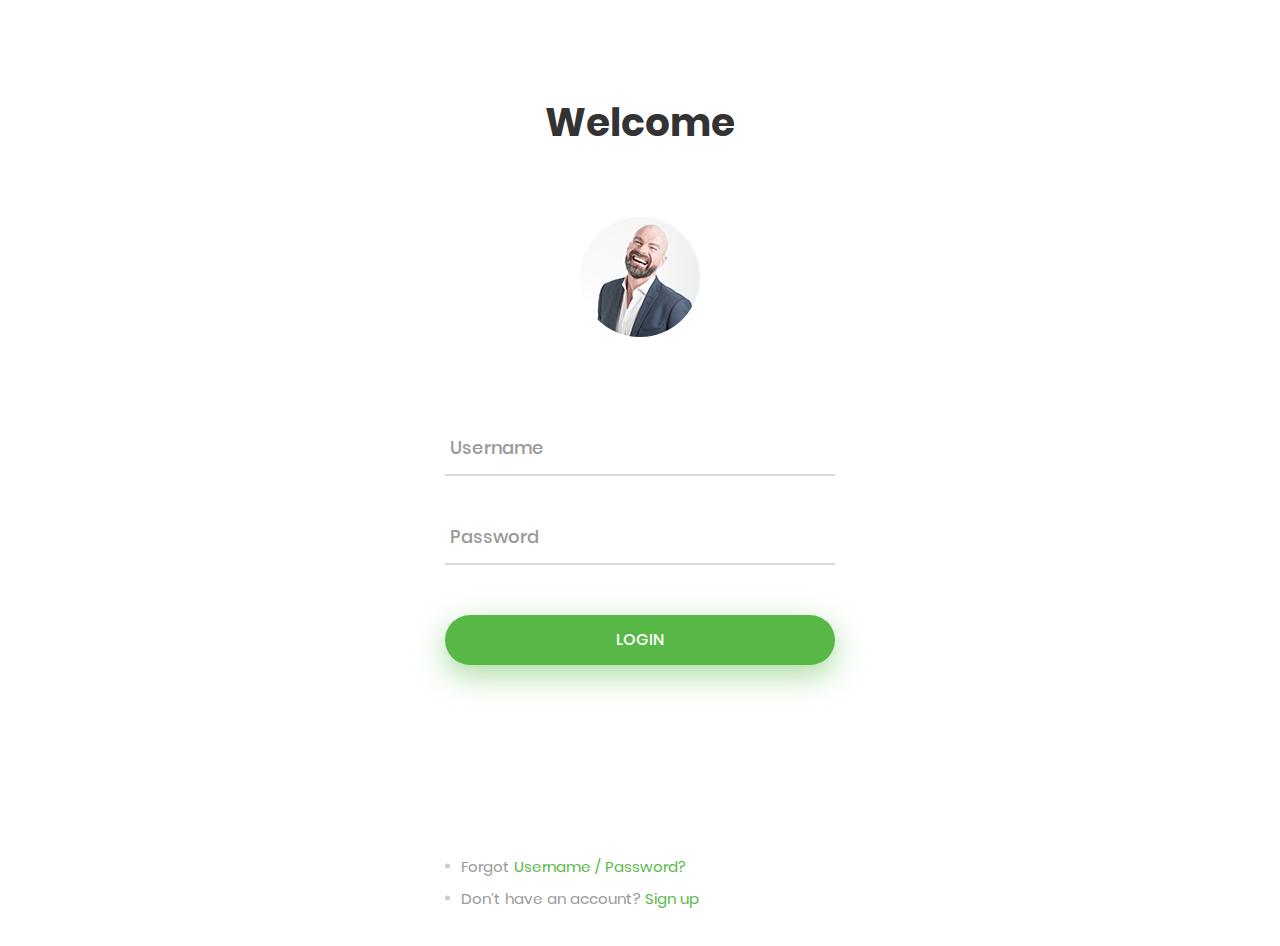
==== index.html @ 70c39110 "first commit" ====
<!DOCTYPE html>
<html lang="en">
<head>
	<title>Login V6</title>
	<meta charset="UTF-8">
	<meta name="viewport" content="width=device-width, initial-scale=1">
<!--===============================================================================================-->	
	<link rel="icon" type="image/png" href="images/icons/favicon.ico"/>
<!--===============================================================================================-->
	<link rel="stylesheet" type="text/css" href="vendor/bootstrap/css/bootstrap.min.css">
<!--===============================================================================================-->
	<link rel="stylesheet" type="text/css" href="fonts/font-awesome-4.7.0/css/font-awesome.min.css">
<!--===============================================================================================-->
	<link rel="stylesheet" type="text/css" href="fonts/iconic/css/material-design-iconic-font.min.css">
<!--===============================================================================================-->
	<link rel="stylesheet" type="text/css" href="vendor/animate/animate.css">
<!--===============================================================================================-->	
	<link rel="stylesheet" type="text/css" href="vendor/css-hamburgers/hamburgers.min.css">
<!--===============================================================================================-->
	<link rel="stylesheet" type="text/css" href="vendor/animsition/css/animsition.min.css">
<!--===============================================================================================-->
	<link rel="stylesheet" type="text/css" href="vendor/select2/select2.min.css">
<!--===============================================================================================-->	
	<link rel="stylesheet" type="text/css" href="vendor/daterangepicker/daterangepicker.css">
<!--===============================================================================================-->
	<link rel="stylesheet" type="text/css" href="css/util.css">
	<link rel="stylesheet" type="text/css" href="css/main.css">
<!--===============================================================================================-->
</head>
<body>
	
	<div class="limiter">
		<div class="container-login100">
			<div class="wrap-login100 p-t-85 p-b-20">
				<form class="login100-form validate-form">
					<span class="login100-form-title p-b-70">
						Welcome
					</span>
					<span class="login100-form-avatar">
						<img src="images/avatar-01.jpg" alt="AVATAR">
					</span>

					<div class="wrap-input100 validate-input m-t-85 m-b-35" data-validate = "Enter username">
						<input class="input100" type="text" name="username">
						<span class="focus-input100" data-placeholder="Username"></span>
					</div>

					<div class="wrap-input100 validate-input m-b-50" data-validate="Enter password">
						<input class="input100" type="password" name="pass">
						<span class="focus-input100" data-placeholder="Password"></span>
					</div>

					<div class="container-login100-form-btn">
						<button class="login100-form-btn">
							Login
						</button>
					</div>

					<ul class="login-more p-t-190">
						<li class="m-b-8">
							<span class="txt1">
								Forgot
							</span>

							<a href="#" class="txt2">
								Username / Password?
							</a>
						</li>

						<li>
							<span class="txt1">
								Don’t have an account?
							</span>

							<a href="#" class="txt2">
								Sign up
							</a>
						</li>
					</ul>
				</form>
			</div>
		</div>
	</div>
	

	<div id="dropDownSelect1"></div>
	
<!--===============================================================================================-->
	<script src="vendor/jquery/jquery-3.2.1.min.js"></script>
<!--===============================================================================================-->
	<script src="vendor/animsition/js/animsition.min.js"></script>
<!--===============================================================================================-->
	<script src="vendor/bootstrap/js/popper.js"></script>
	<script src="vendor/bootstrap/js/bootstrap.min.js"></script>
<!--===============================================================================================-->
	<script src="vendor/select2/select2.min.js"></script>
<!--===============================================================================================-->
	<script src="vendor/daterangepicker/moment.min.js"></script>
	<script src="vendor/daterangepicker/daterangepicker.js"></script>
<!--===============================================================================================-->
	<script src="vendor/countdowntime/countdowntime.js"></script>
<!--===============================================================================================-->
	<script src="js/main.js"></script>

</body>
</html>
---- fonts/iconic/css/material-design-iconic-font.min.css ----
@font-face{font-family:Material-Design-Iconic-Font;src:url(../fonts/Material-Design-Iconic-Font.woff2?v=2.2.0) format('woff2'),url(../fonts/Material-Design-Iconic-Font.woff?v=2.2.0) format('woff'),url(../fonts/Material-Design-Iconic-Font.ttf?v=2.2.0) format('truetype')}.zmdi{display:inline-block;font:normal normal normal 14px/1 'Material-Design-Iconic-Font';font-size:inherit;text-rendering:auto;-webkit-font-smoothing:antialiased;-moz-osx-font-smoothing:grayscale}.zmdi-hc-lg{font-size:1.33333333em;line-height:.75em;vertical-align:-15%}.zmdi-hc-2x{font-size:2em}.zmdi-hc-3x{font-size:3em}.zmdi-hc-4x{font-size:4em}.zmdi-hc-5x{font-size:5em}.zmdi-hc-fw{width:1.28571429em;text-align:center}.zmdi-hc-ul{padding-left:0;margin-left:2.14285714em;list-style-type:none}.zmdi-hc-ul>li{position:relative}.zmdi-hc-li{position:absolute;left:-2.14285714em;width:2.14285714em;top:.14285714em;text-align:center}.zmdi-hc-li.zmdi-hc-lg{left:-1.85714286em}.zmdi-hc-border{padding:.1em .25em;border:solid .1em #9e9e9e;border-radius:2px}.zmdi-hc-border-circle{padding:.1em .25em;border:solid .1em #9e9e9e;border-radius:50%}.zmdi.pull-left{float:left;margin-right:.15em}.zmdi.pull-right{float:right;margin-left:.15em}.zmdi-hc-spin{-webkit-animation:zmdi-spin 1.5s infinite linear;animation:zmdi-spin 1.5s infinite linear}.zmdi-hc-spin-reverse{-webkit-animation:zmdi-spin-reverse 1.5s infinite linear;animation:zmdi-spin-reverse 1.5s infinite linear}@-webkit-keyframes zmdi-spin{0%{-webkit-transform:rotate(0deg);transform:rotate(0deg)}100%{-webkit-transform:rotate(359deg);transform:rotate(359deg)}}@keyframes zmdi-spin{0%{-webkit-transform:rotate(0deg);transform:rotate(0deg)}100%{-webkit-transform:rotate(359deg);transform:rotate(359deg)}}@-webkit-keyframes zmdi-spin-reverse{0%{-webkit-transform:rotate(0deg);transform:rotate(0deg)}100%{-webkit-transform:rotate(-359deg);transform:rotate(-359deg)}}@keyframes zmdi-spin-reverse{0%{-webkit-transform:rotate(0deg);transform:rotate(0deg)}100%{-webkit-transform:rotate(-359deg);transform:rotate(-359deg)}}.zmdi-hc-rotate-90{-webkit-transform:rotate(90deg);-ms-transform:rotate(90deg);transform:rotate(90deg)}.zmdi-hc-rotate-180{-webkit-transform:rotate(180deg);-ms-transform:rotate(180deg);transform:rotate(180deg)}.zmdi-hc-rotate-270{-webkit-transform:rotate(270deg);-ms-transform:rotate(270deg);transform:rotate(270deg)}.zmdi-hc-flip-horizontal{-webkit-transform:scale(-1,1);-ms-transform:scale(-1,1);transform:scale(-1,1)}.zmdi-hc-flip-vertical{-webkit-transform:scale(1,-1);-ms-transform:scale(1,-1);transform:scale(1,-1)}.zmdi-hc-stack{position:relative;display:inline-block;width:2em;height:2em;line-height:2em;vertical-align:middle}.zmdi-hc-stack-1x,.zmdi-hc-stack-2x{position:absolute;left:0;width:100%;text-align:center}.zmdi-hc-stack-1x{line-height:inherit}.zmdi-hc-stack-2x{font-size:2em}.zmdi-hc-inverse{color:#fff}.zmdi-3d-rotation:before{content:'\f101'}.zmdi-airplane-off:before{content:'\f102'}.zmdi-airplane:before{content:'\f103'}.zmdi-album:before{content:'\f104'}.zmdi-archive:before{content:'\f105'}.zmdi-assignment-account:before{content:'\f106'}.zmdi-assignment-alert:before{content:'\f107'}.zmdi-assignment-check:before{content:'\f108'}.zmdi-assignment-o:before{content:'\f109'}.zmdi-assignment-return:before{content:'\f10a'}.zmdi-assignment-returned:before{content:'\f10b'}.zmdi-assignment:before{content:'\f10c'}.zmdi-attachment-alt:before{content:'\f10d'}.zmdi-attachment:before{content:'\f10e'}.zmdi-audio:before{content:'\f10f'}.zmdi-badge-check:before{content:'\f110'}.zmdi-balance-wallet:before{content:'\f111'}.zmdi-balance:before{content:'\f112'}.zmdi-battery-alert:before{content:'\f113'}.zmdi-battery-flash:before{content:'\f114'}.zmdi-battery-unknown:before{content:'\f115'}.zmdi-battery:before{content:'\f116'}.zmdi-bike:before{content:'\f117'}.zmdi-block-alt:before{content:'\f118'}.zmdi-block:before{content:'\f119'}.zmdi-boat:before{content:'\f11a'}.zmdi-book-image:before{content:'\f11b'}.zmdi-book:before{content:'\f11c'}.zmdi-bookmark-outline:before{content:'\f11d'}.zmdi-bookmark:before{content:'\f11e'}.zmdi-brush:before{content:'\f11f'}.zmdi-bug:before{content:'\f120'}.zmdi-bus:before{content:'\f121'}.zmdi-cake:before{content:'\f122'}.zmdi-car-taxi:before{content:'\f123'}.zmdi-car-wash:before{content:'\f124'}.zmdi-car:before{content:'\f125'}.zmdi-card-giftcard:before{content:'\f126'}.zmdi-card-membership:before{content:'\f127'}.zmdi-card-travel:before{content:'\f128'}.zmdi-card:before{content:'\f129'}.zmdi-case-check:before{content:'\f12a'}.zmdi-case-download:before{content:'\f12b'}.zmdi-case-play:before{content:'\f12c'}.zmdi-case:before{content:'\f12d'}.zmdi-cast-connected:before{content:'\f12e'}.zmdi-cast:before{content:'\f12f'}.zmdi-chart-donut:before{content:'\f130'}.zmdi-chart:before{content:'\f131'}.zmdi-city-alt:before{content:'\f132'}.zmdi-city:before{content:'\f133'}.zmdi-close-circle-o:before{content:'\f134'}.zmdi-close-circle:before{content:'\f135'}.zmdi-close:before{content:'\f136'}.zmdi-cocktail:before{content:'\f137'}.zmdi-code-setting:before{content:'\f138'}.zmdi-code-smartphone:before{content:'\f139'}.zmdi-code:before{content:'\f13a'}.zmdi-coffee:before{content:'\f13b'}.zmdi-collection-bookmark:before{content:'\f13c'}.zmdi-collection-case-play:before{content:'\f13d'}.zmdi-collection-folder-image:before{content:'\f13e'}.zmdi-collection-image-o:before{content:'\f13f'}.zmdi-collection-image:before{content:'\f140'}.zmdi-collection-item-1:before{content:'\f141'}.zmdi-collection-item-2:before{content:'\f142'}.zmdi-collection-item-3:before{content:'\f143'}.zmdi-collection-item-4:before{content:'\f144'}.zmdi-collection-item-5:before{content:'\f145'}.zmdi-collection-item-6:before{content:'\f146'}.zmdi-collection-item-7:before{content:'\f147'}.zmdi-collection-item-8:before{content:'\f148'}.zmdi-collection-item-9-plus:before{content:'\f149'}.zmdi-collection-item-9:before{content:'\f14a'}.zmdi-collection-item:before{content:'\f14b'}.zmdi-collection-music:before{content:'\f14c'}.zmdi-collection-pdf:before{content:'\f14d'}.zmdi-collection-plus:before{content:'\f14e'}.zmdi-collection-speaker:before{content:'\f14f'}.zmdi-collection-text:before{content:'\f150'}.zmdi-collection-video:before{content:'\f151'}.zmdi-compass:before{content:'\f152'}.zmdi-cutlery:before{content:'\f153'}.zmdi-delete:before{content:'\f154'}.zmdi-dialpad:before{content:'\f155'}.zmdi-dns:before{content:'\f156'}.zmdi-drink:before{content:'\f157'}.zmdi-edit:before{content:'\f158'}.zmdi-email-open:before{content:'\f159'}.zmdi-email:before{content:'\f15a'}.zmdi-eye-off:before{content:'\f15b'}.zmdi-eye:before{content:'\f15c'}.zmdi-eyedropper:before{content:'\f15d'}.zmdi-favorite-outline:before{content:'\f15e'}.zmdi-favorite:before{content:'\f15f'}.zmdi-filter-list:before{content:'\f160'}.zmdi-fire:before{content:'\f161'}.zmdi-flag:before{content:'\f162'}.zmdi-flare:before{content:'\f163'}.zmdi-flash-auto:before{content:'\f164'}.zmdi-flash-off:before{content:'\f165'}.zmdi-flash:before{content:'\f166'}.zmdi-flip:before{content:'\f167'}.zmdi-flower-alt:before{content:'\f168'}.zmdi-flower:before{content:'\f169'}.zmdi-font:before{content:'\f16a'}.zmdi-fullscreen-alt:before{content:'\f16b'}.zmdi-fullscreen-exit:before{content:'\f16c'}.zmdi-fullscreen:before{content:'\f16d'}.zmdi-functions:before{content:'\f16e'}.zmdi-gas-station:before{content:'\f16f'}.zmdi-gesture:before{content:'\f170'}.zmdi-globe-alt:before{content:'\f171'}.zmdi-globe-lock:before{content:'\f172'}.zmdi-globe:before{content:'\f173'}.zmdi-graduation-cap:before{content:'\f174'}.zmdi-home:before{content:'\f175'}.zmdi-hospital-alt:before{content:'\f176'}.zmdi-hospital:before{content:'\f177'}.zmdi-hotel:before{content:'\f178'}.zmdi-hourglass-alt:before{content:'\f179'}.zmdi-hourglass-outline:before{content:'\f17a'}.zmdi-hourglass:before{content:'\f17b'}.zmdi-http:before{content:'\f17c'}.zmdi-image-alt:before{content:'\f17d'}.zmdi-image-o:before{content:'\f17e'}.zmdi-image:before{content:'\f17f'}.zmdi-inbox:before{content:'\f180'}.zmdi-invert-colors-off:before{content:'\f181'}.zmdi-invert-colors:before{content:'\f182'}.zmdi-key:before{content:'\f183'}.zmdi-label-alt-outline:before{content:'\f184'}.zmdi-label-alt:before{content:'\f185'}.zmdi-label-heart:before{content:'\f186'}.zmdi-label:before{content:'\f187'}.zmdi-labels:before{content:'\f188'}.zmdi-lamp:before{content:'\f189'}.zmdi-landscape:before{content:'\f18a'}.zmdi-layers-off:before{content:'\f18b'}.zmdi-layers:before{content:'\f18c'}.zmdi-library:before{content:'\f18d'}.zmdi-link:before{content:'\f18e'}.zmdi-lock-open:before{content:'\f18f'}.zmdi-lock-outline:before{content:'\f190'}.zmdi-lock:before{content:'\f191'}.zmdi-mail-reply-all:before{content:'\f192'}.zmdi-mail-reply:before{content:'\f193'}.zmdi-mail-send:before{content:'\f194'}.zmdi-mall:before{content:'\f195'}.zmdi-map:before{content:'\f196'}.zmdi-menu:before{content:'\f197'}.zmdi-money-box:before{content:'\f198'}.zmdi-money-off:before{content:'\f199'}.zmdi-money:before{content:'\f19a'}.zmdi-more-vert:before{content:'\f19b'}.zmdi-more:before{content:'\f19c'}.zmdi-movie-alt:before{content:'\f19d'}.zmdi-movie:before{content:'\f19e'}.zmdi-nature-people:before{content:'\f19f'}.zmdi-nature:before{content:'\f1a0'}.zmdi-navigation:before{content:'\f1a1'}.zmdi-open-in-browser:before{content:'\f1a2'}.zmdi-open-in-new:before{content:'\f1a3'}.zmdi-palette:before{content:'\f1a4'}.zmdi-parking:before{content:'\f1a5'}.zmdi-pin-account:before{content:'\f1a6'}.zmdi-pin-assistant:before{content:'\f1a7'}.zmdi-pin-drop:before{content:'\f1a8'}.zmdi-pin-help:before{content:'\f1a9'}.zmdi-pin-off:before{content:'\f1aa'}.zmdi-pin:before{content:'\f1ab'}.zmdi-pizza:before{content:'\f1ac'}.zmdi-plaster:before{content:'\f1ad'}.zmdi-power-setting:before{content:'\f1ae'}.zmdi-power:before{content:'\f1af'}.zmdi-print:before{content:'\f1b0'}.zmdi-puzzle-piece:before{content:'\f1b1'}.zmdi-quote:before{content:'\f1b2'}.zmdi-railway:before{content:'\f1b3'}.zmdi-receipt:before{content:'\f1b4'}.zmdi-refresh-alt:before{content:'\f1b5'}.zmdi-refresh-sync-alert:before{content:'\f1b6'}.zmdi-refresh-sync-off:before{content:'\f1b7'}.zmdi-refresh-sync:before{content:'\f1b8'}.zmdi-refresh:before{content:'\f1b9'}.zmdi-roller:before{content:'\f1ba'}.zmdi-ruler:before{content:'\f1bb'}.zmdi-scissors:before{content:'\f1bc'}.zmdi-screen-rotation-lock:before{content:'\f1bd'}.zmdi-screen-rotation:before{content:'\f1be'}.zmdi-search-for:before{content:'\f1bf'}.zmdi-search-in-file:before{content:'\f1c0'}.zmdi-search-in-page:before{content:'\f1c1'}.zmdi-search-replace:before{content:'\f1c2'}.zmdi-search:before{content:'\f1c3'}.zmdi-seat:before{content:'\f1c4'}.zmdi-settings-square:before{content:'\f1c5'}.zmdi-settings:before{content:'\f1c6'}.zmdi-shield-check:before{content:'\f1c7'}.zmdi-shield-security:before{content:'\f1c8'}.zmdi-shopping-basket:before{content:'\f1c9'}.zmdi-shopping-cart-plus:before{content:'\f1ca'}.zmdi-shopping-cart:before{content:'\f1cb'}.zmdi-sign-in:before{content:'\f1cc'}.zmdi-sort-amount-asc:before{content:'\f1cd'}.zmdi-sort-amount-desc:before{content:'\f1ce'}.zmdi-sort-asc:before{content:'\f1cf'}.zmdi-sort-desc:before{content:'\f1d0'}.zmdi-spellcheck:before{content:'\f1d1'}.zmdi-storage:before{content:'\f1d2'}.zmdi-store-24:before{content:'\f1d3'}.zmdi-store:before{content:'\f1d4'}.zmdi-subway:before{content:'\f1d5'}.zmdi-sun:before{content:'\f1d6'}.zmdi-tab-unselected:before{content:'\f1d7'}.zmdi-tab:before{content:'\f1d8'}.zmdi-tag-close:before{content:'\f1d9'}.zmdi-tag-more:before{content:'\f1da'}.zmdi-tag:before{content:'\f1db'}.zmdi-thumb-down:before{content:'\f1dc'}.zmdi-thumb-up-down:before{content:'\f1dd'}.zmdi-thumb-up:before{content:'\f1de'}.zmdi-ticket-star:before{content:'\f1df'}.zmdi-toll:before{content:'\f1e0'}.zmdi-toys:before{content:'\f1e1'}.zmdi-traffic:before{content:'\f1e2'}.zmdi-translate:before{content:'\f1e3'}.zmdi-triangle-down:before{content:'\f1e4'}.zmdi-triangle-up:before{content:'\f1e5'}.zmdi-truck:before{content:'\f1e6'}.zmdi-turning-sign:before{content:'\f1e7'}.zmdi-wallpaper:before{content:'\f1e8'}.zmdi-washing-machine:before{content:'\f1e9'}.zmdi-window-maximize:before{content:'\f1ea'}.zmdi-window-minimize:before{content:'\f1eb'}.zmdi-window-restore:before{content:'\f1ec'}.zmdi-wrench:before{content:'\f1ed'}.zmdi-zoom-in:before{content:'\f1ee'}.zmdi-zoom-out:before{content:'\f1ef'}.zmdi-alert-circle-o:before{content:'\f1f0'}.zmdi-alert-circle:before{content:'\f1f1'}.zmdi-alert-octagon:before{content:'\f1f2'}.zmdi-alert-polygon:before{content:'\f1f3'}.zmdi-alert-triangle:before{content:'\f1f4'}.zmdi-help-outline:before{content:'\f1f5'}.zmdi-help:before{content:'\f1f6'}.zmdi-info-outline:before{content:'\f1f7'}.zmdi-info:before{content:'\f1f8'}.zmdi-notifications-active:before{content:'\f1f9'}.zmdi-notifications-add:before{content:'\f1fa'}.zmdi-notifications-none:before{content:'\f1fb'}.zmdi-notifications-off:before{content:'\f1fc'}.zmdi-notifications-paused:before{content:'\f1fd'}.zmdi-notifications:before{content:'\f1fe'}.zmdi-account-add:before{content:'\f1ff'}.zmdi-account-box-mail:before{content:'\f200'}.zmdi-account-box-o:before{content:'\f201'}.zmdi-account-box-phone:before{content:'\f202'}.zmdi-account-box:before{content:'\f203'}.zmdi-account-calendar:before{content:'\f204'}.zmdi-account-circle:before{content:'\f205'}.zmdi-account-o:before{content:'\f206'}.zmdi-account:before{content:'\f207'}.zmdi-accounts-add:before{content:'\f208'}.zmdi-accounts-alt:before{content:'\f209'}.zmdi-accounts-list-alt:before{content:'\f20a'}.zmdi-accounts-list:before{content:'\f20b'}.zmdi-accounts-outline:before{content:'\f20c'}.zmdi-accounts:before{content:'\f20d'}.zmdi-face:before{content:'\f20e'}.zmdi-female:before{content:'\f20f'}.zmdi-male-alt:before{content:'\f210'}.zmdi-male-female:before{content:'\f211'}.zmdi-male:before{content:'\f212'}.zmdi-mood-bad:before{content:'\f213'}.zmdi-mood:before{content:'\f214'}.zmdi-run:before{content:'\f215'}.zmdi-walk:before{content:'\f216'}.zmdi-cloud-box:before{content:'\f217'}.zmdi-cloud-circle:before{content:'\f218'}.zmdi-cloud-done:before{content:'\f219'}.zmdi-cloud-download:before{content:'\f21a'}.zmdi-cloud-off:before{content:'\f21b'}.zmdi-cloud-outline-alt:before{content:'\f21c'}.zmdi-cloud-outline:before{content:'\f21d'}.zmdi-cloud-upload:before{content:'\f21e'}.zmdi-cloud:before{content:'\f21f'}.zmdi-download:before{content:'\f220'}.zmdi-file-plus:before{content:'\f221'}.zmdi-file-text:before{content:'\f222'}.zmdi-file:before{content:'\f223'}.zmdi-folder-outline:before{content:'\f224'}.zmdi-folder-person:before{content:'\f225'}.zmdi-folder-star-alt:before{content:'\f226'}.zmdi-folder-star:before{content:'\f227'}.zmdi-folder:before{content:'\f228'}.zmdi-gif:before{content:'\f229'}.zmdi-upload:before{content:'\f22a'}.zmdi-border-all:before{content:'\f22b'}.zmdi-border-bottom:before{content:'\f22c'}.zmdi-border-clear:before{content:'\f22d'}.zmdi-border-color:before{content:'\f22e'}.zmdi-border-horizontal:before{content:'\f22f'}.zmdi-border-inner:before{content:'\f230'}.zmdi-border-left:before{content:'\f231'}.zmdi-border-outer:before{content:'\f232'}.zmdi-border-right:before{content:'\f233'}.zmdi-border-style:before{content:'\f234'}.zmdi-border-top:before{content:'\f235'}.zmdi-border-vertical:before{content:'\f236'}.zmdi-copy:before{content:'\f237'}.zmdi-crop:before{content:'\f238'}.zmdi-format-align-center:before{content:'\f239'}.zmdi-format-align-justify:before{content:'\f23a'}.zmdi-format-align-left:before{content:'\f23b'}.zmdi-format-align-right:before{content:'\f23c'}.zmdi-format-bold:before{content:'\f23d'}.zmdi-format-clear-all:before{content:'\f23e'}.zmdi-format-clear:before{content:'\f23f'}.zmdi-format-color-fill:before{content:'\f240'}.zmdi-format-color-reset:before{content:'\f241'}.zmdi-format-color-text:before{content:'\f242'}.zmdi-format-indent-decrease:before{content:'\f243'}.zmdi-format-indent-increase:before{content:'\f244'}.zmdi-format-italic:before{content:'\f245'}.zmdi-format-line-spacing:before{content:'\f246'}.zmdi-format-list-bulleted:before{content:'\f247'}.zmdi-format-list-numbered:before{content:'\f248'}.zmdi-format-ltr:before{content:'\f249'}.zmdi-format-rtl:before{content:'\f24a'}.zmdi-format-size:before{content:'\f24b'}.zmdi-format-strikethrough-s:before{content:'\f24c'}.zmdi-format-strikethrough:before{content:'\f24d'}.zmdi-format-subject:before{content:'\f24e'}.zmdi-format-underlined:before{content:'\f24f'}.zmdi-format-valign-bottom:before{content:'\f250'}.zmdi-format-valign-center:before{content:'\f251'}.zmdi-format-valign-top:before{content:'\f252'}.zmdi-redo:before{content:'\f253'}.zmdi-select-all:before{content:'\f254'}.zmdi-space-bar:before{content:'\f255'}.zmdi-text-format:before{content:'\f256'}.zmdi-transform:before{content:'\f257'}.zmdi-undo:before{content:'\f258'}.zmdi-wrap-text:before{content:'\f259'}.zmdi-comment-alert:before{content:'\f25a'}.zmdi-comment-alt-text:before{content:'\f25b'}.zmdi-comment-alt:before{content:'\f25c'}.zmdi-comment-edit:before{content:'\f25d'}.zmdi-comment-image:before{content:'\f25e'}.zmdi-comment-list:before{content:'\f25f'}.zmdi-comment-more:before{content:'\f260'}.zmdi-comment-outline:before{content:'\f261'}.zmdi-comment-text-alt:before{content:'\f262'}.zmdi-comment-text:before{content:'\f263'}.zmdi-comment-video:before{content:'\f264'}.zmdi-comment:before{content:'\f265'}.zmdi-comments:before{content:'\f266'}.zmdi-check-all:before{content:'\f267'}.zmdi-check-circle-u:before{content:'\f268'}.zmdi-check-circle:before{content:'\f269'}.zmdi-check-square:before{content:'\f26a'}.zmdi-check:before{content:'\f26b'}.zmdi-circle-o:before{content:'\f26c'}.zmdi-circle:before{content:'\f26d'}.zmdi-dot-circle-alt:before{content:'\f26e'}.zmdi-dot-circle:before{content:'\f26f'}.zmdi-minus-circle-outline:before{content:'\f270'}.zmdi-minus-circle:before{content:'\f271'}.zmdi-minus-square:before{content:'\f272'}.zmdi-minus:before{content:'\f273'}.zmdi-plus-circle-o-duplicate:before{content:'\f274'}.zmdi-plus-circle-o:before{content:'\f275'}.zmdi-plus-circle:before{content:'\f276'}.zmdi-plus-square:before{content:'\f277'}.zmdi-plus:before{content:'\f278'}.zmdi-square-o:before{content:'\f279'}.zmdi-star-circle:before{content:'\f27a'}.zmdi-star-half:before{content:'\f27b'}.zmdi-star-outline:before{content:'\f27c'}.zmdi-star:before{content:'\f27d'}.zmdi-bluetooth-connected:before{content:'\f27e'}.zmdi-bluetooth-off:before{content:'\f27f'}.zmdi-bluetooth-search:before{content:'\f280'}.zmdi-bluetooth-setting:before{content:'\f281'}.zmdi-bluetooth:before{content:'\f282'}.zmdi-camera-add:before{content:'\f283'}.zmdi-camera-alt:before{content:'\f284'}.zmdi-camera-bw:before{content:'\f285'}.zmdi-camera-front:before{content:'\f286'}.zmdi-camera-mic:before{content:'\f287'}.zmdi-camera-party-mode:before{content:'\f288'}.zmdi-camera-rear:before{content:'\f289'}.zmdi-camera-roll:before{content:'\f28a'}.zmdi-camera-switch:before{content:'\f28b'}.zmdi-camera:before{content:'\f28c'}.zmdi-card-alert:before{content:'\f28d'}.zmdi-card-off:before{content:'\f28e'}.zmdi-card-sd:before{content:'\f28f'}.zmdi-card-sim:before{content:'\f290'}.zmdi-desktop-mac:before{content:'\f291'}.zmdi-desktop-windows:before{content:'\f292'}.zmdi-device-hub:before{content:'\f293'}.zmdi-devices-off:before{content:'\f294'}.zmdi-devices:before{content:'\f295'}.zmdi-dock:before{content:'\f296'}.zmdi-floppy:before{content:'\f297'}.zmdi-gamepad:before{content:'\f298'}.zmdi-gps-dot:before{content:'\f299'}.zmdi-gps-off:before{content:'\f29a'}.zmdi-gps:before{content:'\f29b'}.zmdi-headset-mic:before{content:'\f29c'}.zmdi-headset:before{content:'\f29d'}.zmdi-input-antenna:before{content:'\f29e'}.zmdi-input-composite:before{content:'\f29f'}.zmdi-input-hdmi:before{content:'\f2a0'}.zmdi-input-power:before{content:'\f2a1'}.zmdi-input-svideo:before{content:'\f2a2'}.zmdi-keyboard-hide:before{content:'\f2a3'}.zmdi-keyboard:before{content:'\f2a4'}.zmdi-laptop-chromebook:before{content:'\f2a5'}.zmdi-laptop-mac:before{content:'\f2a6'}.zmdi-laptop:before{content:'\f2a7'}.zmdi-mic-off:before{content:'\f2a8'}.zmdi-mic-outline:before{content:'\f2a9'}.zmdi-mic-setting:before{content:'\f2aa'}.zmdi-mic:before{content:'\f2ab'}.zmdi-mouse:before{content:'\f2ac'}.zmdi-network-alert:before{content:'\f2ad'}.zmdi-network-locked:before{content:'\f2ae'}.zmdi-network-off:before{content:'\f2af'}.zmdi-network-outline:before{content:'\f2b0'}.zmdi-network-setting:before{content:'\f2b1'}.zmdi-network:before{content:'\f2b2'}.zmdi-phone-bluetooth:before{content:'\f2b3'}.zmdi-phone-end:before{content:'\f2b4'}.zmdi-phone-forwarded:before{content:'\f2b5'}.zmdi-phone-in-talk:before{content:'\f2b6'}.zmdi-phone-locked:before{content:'\f2b7'}.zmdi-phone-missed:before{content:'\f2b8'}.zmdi-phone-msg:before{content:'\f2b9'}.zmdi-phone-paused:before{content:'\f2ba'}.zmdi-phone-ring:before{content:'\f2bb'}.zmdi-phone-setting:before{content:'\f2bc'}.zmdi-phone-sip:before{content:'\f2bd'}.zmdi-phone:before{content:'\f2be'}.zmdi-portable-wifi-changes:before{content:'\f2bf'}.zmdi-portable-wifi-off:before{content:'\f2c0'}.zmdi-portable-wifi:before{content:'\f2c1'}.zmdi-radio:before{content:'\f2c2'}.zmdi-reader:before{content:'\f2c3'}.zmdi-remote-control-alt:before{content:'\f2c4'}.zmdi-remote-control:before{content:'\f2c5'}.zmdi-router:before{content:'\f2c6'}.zmdi-scanner:before{content:'\f2c7'}.zmdi-smartphone-android:before{content:'\f2c8'}.zmdi-smartphone-download:before{content:'\f2c9'}.zmdi-smartphone-erase:before{content:'\f2ca'}.zmdi-smartphone-info:before{content:'\f2cb'}.zmdi-smartphone-iphone:before{content:'\f2cc'}.zmdi-smartphone-landscape-lock:before{content:'\f2cd'}.zmdi-smartphone-landscape:before{content:'\f2ce'}.zmdi-smartphone-lock:before{content:'\f2cf'}.zmdi-smartphone-portrait-lock:before{content:'\f2d0'}.zmdi-smartphone-ring:before{content:'\f2d1'}.zmdi-smartphone-setting:before{content:'\f2d2'}.zmdi-smartphone-setup:before{content:'\f2d3'}.zmdi-smartphone:before{content:'\f2d4'}.zmdi-speaker:before{content:'\f2d5'}.zmdi-tablet-android:before{content:'\f2d6'}.zmdi-tablet-mac:before{content:'\f2d7'}.zmdi-tablet:before{content:'\f2d8'}.zmdi-tv-alt-play:before{content:'\f2d9'}.zmdi-tv-list:before{content:'\f2da'}.zmdi-tv-play:before{content:'\f2db'}.zmdi-tv:before{content:'\f2dc'}.zmdi-usb:before{content:'\f2dd'}.zmdi-videocam-off:before{content:'\f2de'}.zmdi-videocam-switch:before{content:'\f2df'}.zmdi-videocam:before{content:'\f2e0'}.zmdi-watch:before{content:'\f2e1'}.zmdi-wifi-alt-2:before{content:'\f2e2'}.zmdi-wifi-alt:before{content:'\f2e3'}.zmdi-wifi-info:before{content:'\f2e4'}.zmdi-wifi-lock:before{content:'\f2e5'}.zmdi-wifi-off:before{content:'\f2e6'}.zmdi-wifi-outline:before{content:'\f2e7'}.zmdi-wifi:before{content:'\f2e8'}.zmdi-arrow-left-bottom:before{content:'\f2e9'}.zmdi-arrow-left:before{content:'\f2ea'}.zmdi-arrow-merge:before{content:'\f2eb'}.zmdi-arrow-missed:before{content:'\f2ec'}.zmdi-arrow-right-top:before{content:'\f2ed'}.zmdi-arrow-right:before{content:'\f2ee'}.zmdi-arrow-split:before{content:'\f2ef'}.zmdi-arrows:before{content:'\f2f0'}.zmdi-caret-down-circle:before{content:'\f2f1'}.zmdi-caret-down:before{content:'\f2f2'}.zmdi-caret-left-circle:before{content:'\f2f3'}.zmdi-caret-left:before{content:'\f2f4'}.zmdi-caret-right-circle:before{content:'\f2f5'}.zmdi-caret-right:before{content:'\f2f6'}.zmdi-caret-up-circle:before{content:'\f2f7'}.zmdi-caret-up:before{content:'\f2f8'}.zmdi-chevron-down:before{content:'\f2f9'}.zmdi-chevron-left:before{content:'\f2fa'}.zmdi-chevron-right:before{content:'\f2fb'}.zmdi-chevron-up:before{content:'\f2fc'}.zmdi-forward:before{content:'\f2fd'}.zmdi-long-arrow-down:before{content:'\f2fe'}.zmdi-long-arrow-left:before{content:'\f2ff'}.zmdi-long-arrow-return:before{content:'\f300'}.zmdi-long-arrow-right:before{content:'\f301'}.zmdi-long-arrow-tab:before{content:'\f302'}.zmdi-long-arrow-up:before{content:'\f303'}.zmdi-rotate-ccw:before{content:'\f304'}.zmdi-rotate-cw:before{content:'\f305'}.zmdi-rotate-left:before{content:'\f306'}.zmdi-rotate-right:before{content:'\f307'}.zmdi-square-down:before{content:'\f308'}.zmdi-square-right:before{content:'\f309'}.zmdi-swap-alt:before{content:'\f30a'}.zmdi-swap-vertical-circle:before{content:'\f30b'}.zmdi-swap-vertical:before{content:'\f30c'}.zmdi-swap:before{content:'\f30d'}.zmdi-trending-down:before{content:'\f30e'}.zmdi-trending-flat:before{content:'\f30f'}.zmdi-trending-up:before{content:'\f310'}.zmdi-unfold-less:before{content:'\f311'}.zmdi-unfold-more:before{content:'\f312'}.zmdi-apps:before{content:'\f313'}.zmdi-grid-off:before{content:'\f314'}.zmdi-grid:before{content:'\f315'}.zmdi-view-agenda:before{content:'\f316'}.zmdi-view-array:before{content:'\f317'}.zmdi-view-carousel:before{content:'\f318'}.zmdi-view-column:before{content:'\f319'}.zmdi-view-comfy:before{content:'\f31a'}.zmdi-view-compact:before{content:'\f31b'}.zmdi-view-dashboard:before{content:'\f31c'}.zmdi-view-day:before{content:'\f31d'}.zmdi-view-headline:before{content:'\f31e'}.zmdi-view-list-alt:before{content:'\f31f'}.zmdi-view-list:before{content:'\f320'}.zmdi-view-module:before{content:'\f321'}.zmdi-view-quilt:before{content:'\f322'}.zmdi-view-stream:before{content:'\f323'}.zmdi-view-subtitles:before{content:'\f324'}.zmdi-view-toc:before{content:'\f325'}.zmdi-view-web:before{content:'\f326'}.zmdi-view-week:before{content:'\f327'}.zmdi-widgets:before{content:'\f328'}.zmdi-alarm-check:before{content:'\f329'}.zmdi-alarm-off:before{content:'\f32a'}.zmdi-alarm-plus:before{content:'\f32b'}.zmdi-alarm-snooze:before{content:'\f32c'}.zmdi-alarm:before{content:'\f32d'}.zmdi-calendar-alt:before{content:'\f32e'}.zmdi-calendar-check:before{content:'\f32f'}.zmdi-calendar-close:before{content:'\f330'}.zmdi-calendar-note:before{content:'\f331'}.zmdi-calendar:before{content:'\f332'}.zmdi-time-countdown:before{content:'\f333'}.zmdi-time-interval:before{content:'\f334'}.zmdi-time-restore-setting:before{content:'\f335'}.zmdi-time-restore:before{content:'\f336'}.zmdi-time:before{content:'\f337'}.zmdi-timer-off:before{content:'\f338'}.zmdi-timer:before{content:'\f339'}.zmdi-android-alt:before{content:'\f33a'}.zmdi-android:before{content:'\f33b'}.zmdi-apple:before{content:'\f33c'}.zmdi-behance:before{content:'\f33d'}.zmdi-codepen:before{content:'\f33e'}.zmdi-dribbble:before{content:'\f33f'}.zmdi-dropbox:before{content:'\f340'}.zmdi-evernote:before{content:'\f341'}.zmdi-facebook-box:before{content:'\f342'}.zmdi-facebook:before{content:'\f343'}.zmdi-github-box:before{content:'\f344'}.zmdi-github:before{content:'\f345'}.zmdi-google-drive:before{content:'\f346'}.zmdi-google-earth:before{content:'\f347'}.zmdi-google-glass:before{content:'\f348'}.zmdi-google-maps:before{content:'\f349'}.zmdi-google-pages:before{content:'\f34a'}.zmdi-google-play:before{content:'\f34b'}.zmdi-google-plus-box:before{content:'\f34c'}.zmdi-google-plus:before{content:'\f34d'}.zmdi-google:before{content:'\f34e'}.zmdi-instagram:before{content:'\f34f'}.zmdi-language-css3:before{content:'\f350'}.zmdi-language-html5:before{content:'\f351'}.zmdi-language-javascript:before{content:'\f352'}.zmdi-language-python-alt:before{content:'\f353'}.zmdi-language-python:before{content:'\f354'}.zmdi-lastfm:before{content:'\f355'}.zmdi-linkedin-box:before{content:'\f356'}.zmdi-paypal:before{content:'\f357'}.zmdi-pinterest-box:before{content:'\f358'}.zmdi-pocket:before{content:'\f359'}.zmdi-polymer:before{content:'\f35a'}.zmdi-share:before{content:'\f35b'}.zmdi-stackoverflow:before{content:'\f35c'}.zmdi-steam-square:before{content:'\f35d'}.zmdi-steam:before{content:'\f35e'}.zmdi-twitter-box:before{content:'\f35f'}.zmdi-twitter:before{content:'\f360'}.zmdi-vk:before{content:'\f361'}.zmdi-wikipedia:before{content:'\f362'}.zmdi-windows:before{content:'\f363'}.zmdi-aspect-ratio-alt:before{content:'\f364'}.zmdi-aspect-ratio:before{content:'\f365'}.zmdi-blur-circular:before{content:'\f366'}.zmdi-blur-linear:before{content:'\f367'}.zmdi-blur-off:before{content:'\f368'}.zmdi-blur:before{content:'\f369'}.zmdi-brightness-2:before{content:'\f36a'}.zmdi-brightness-3:before{content:'\f36b'}.zmdi-brightness-4:before{content:'\f36c'}.zmdi-brightness-5:before{content:'\f36d'}.zmdi-brightness-6:before{content:'\f36e'}.zmdi-brightness-7:before{content:'\f36f'}.zmdi-brightness-auto:before{content:'\f370'}.zmdi-brightness-setting:before{content:'\f371'}.zmdi-broken-image:before{content:'\f372'}.zmdi-center-focus-strong:before{content:'\f373'}.zmdi-center-focus-weak:before{content:'\f374'}.zmdi-compare:before{content:'\f375'}.zmdi-crop-16-9:before{content:'\f376'}.zmdi-crop-3-2:before{content:'\f377'}.zmdi-crop-5-4:before{content:'\f378'}.zmdi-crop-7-5:before{content:'\f379'}.zmdi-crop-din:before{content:'\f37a'}.zmdi-crop-free:before{content:'\f37b'}.zmdi-crop-landscape:before{content:'\f37c'}.zmdi-crop-portrait:before{content:'\f37d'}.zmdi-crop-square:before{content:'\f37e'}.zmdi-exposure-alt:before{content:'\f37f'}.zmdi-exposure:before{content:'\f380'}.zmdi-filter-b-and-w:before{content:'\f381'}.zmdi-filter-center-focus:before{content:'\f382'}.zmdi-filter-frames:before{content:'\f383'}.zmdi-filter-tilt-shift:before{content:'\f384'}.zmdi-gradient:before{content:'\f385'}.zmdi-grain:before{content:'\f386'}.zmdi-graphic-eq:before{content:'\f387'}.zmdi-hdr-off:before{content:'\f388'}.zmdi-hdr-strong:before{content:'\f389'}.zmdi-hdr-weak:before{content:'\f38a'}.zmdi-hdr:before{content:'\f38b'}.zmdi-iridescent:before{content:'\f38c'}.zmdi-leak-off:before{content:'\f38d'}.zmdi-leak:before{content:'\f38e'}.zmdi-looks:before{content:'\f38f'}.zmdi-loupe:before{content:'\f390'}.zmdi-panorama-horizontal:before{content:'\f391'}.zmdi-panorama-vertical:before{content:'\f392'}.zmdi-panorama-wide-angle:before{content:'\f393'}.zmdi-photo-size-select-large:before{content:'\f394'}.zmdi-photo-size-select-small:before{content:'\f395'}.zmdi-picture-in-picture:before{content:'\f396'}.zmdi-slideshow:before{content:'\f397'}.zmdi-texture:before{content:'\f398'}.zmdi-tonality:before{content:'\f399'}.zmdi-vignette:before{content:'\f39a'}.zmdi-wb-auto:before{content:'\f39b'}.zmdi-eject-alt:before{content:'\f39c'}.zmdi-eject:before{content:'\f39d'}.zmdi-equalizer:before{content:'\f39e'}.zmdi-fast-forward:before{content:'\f39f'}.zmdi-fast-rewind:before{content:'\f3a0'}.zmdi-forward-10:before{content:'\f3a1'}.zmdi-forward-30:before{content:'\f3a2'}.zmdi-forward-5:before{content:'\f3a3'}.zmdi-hearing:before{content:'\f3a4'}.zmdi-pause-circle-outline:before{content:'\f3a5'}.zmdi-pause-circle:before{content:'\f3a6'}.zmdi-pause:before{content:'\f3a7'}.zmdi-play-circle-outline:before{content:'\f3a8'}.zmdi-play-circle:before{content:'\f3a9'}.zmdi-play:before{content:'\f3aa'}.zmdi-playlist-audio:before{content:'\f3ab'}.zmdi-playlist-plus:before{content:'\f3ac'}.zmdi-repeat-one:before{content:'\f3ad'}.zmdi-repeat:before{content:'\f3ae'}.zmdi-replay-10:before{content:'\f3af'}.zmdi-replay-30:before{content:'\f3b0'}.zmdi-replay-5:before{content:'\f3b1'}.zmdi-replay:before{content:'\f3b2'}.zmdi-shuffle:before{content:'\f3b3'}.zmdi-skip-next:before{content:'\f3b4'}.zmdi-skip-previous:before{content:'\f3b5'}.zmdi-stop:before{content:'\f3b6'}.zmdi-surround-sound:before{content:'\f3b7'}.zmdi-tune:before{content:'\f3b8'}.zmdi-volume-down:before{content:'\f3b9'}.zmdi-volume-mute:before{content:'\f3ba'}.zmdi-volume-off:before{content:'\f3bb'}.zmdi-volume-up:before{content:'\f3bc'}.zmdi-n-1-square:before{content:'\f3bd'}.zmdi-n-2-square:before{content:'\f3be'}.zmdi-n-3-square:before{content:'\f3bf'}.zmdi-n-4-square:before{content:'\f3c0'}.zmdi-n-5-square:before{content:'\f3c1'}.zmdi-n-6-square:before{content:'\f3c2'}.zmdi-neg-1:before{content:'\f3c3'}.zmdi-neg-2:before{content:'\f3c4'}.zmdi-plus-1:before{content:'\f3c5'}.zmdi-plus-2:before{content:'\f3c6'}.zmdi-sec-10:before{content:'\f3c7'}.zmdi-sec-3:before{content:'\f3c8'}.zmdi-zero:before{content:'\f3c9'}.zmdi-airline-seat-flat-angled:before{content:'\f3ca'}.zmdi-airline-seat-flat:before{content:'\f3cb'}.zmdi-airline-seat-individual-suite:before{content:'\f3cc'}.zmdi-airline-seat-legroom-extra:before{content:'\f3cd'}.zmdi-airline-seat-legroom-normal:before{content:'\f3ce'}.zmdi-airline-seat-legroom-reduced:before{content:'\f3cf'}.zmdi-airline-seat-recline-extra:before{content:'\f3d0'}.zmdi-airline-seat-recline-normal:before{content:'\f3d1'}.zmdi-airplay:before{content:'\f3d2'}.zmdi-closed-caption:before{content:'\f3d3'}.zmdi-confirmation-number:before{content:'\f3d4'}.zmdi-developer-board:before{content:'\f3d5'}.zmdi-disc-full:before{content:'\f3d6'}.zmdi-explicit:before{content:'\f3d7'}.zmdi-flight-land:before{content:'\f3d8'}.zmdi-flight-takeoff:before{content:'\f3d9'}.zmdi-flip-to-back:before{content:'\f3da'}.zmdi-flip-to-front:before{content:'\f3db'}.zmdi-group-work:before{content:'\f3dc'}.zmdi-hd:before{content:'\f3dd'}.zmdi-hq:before{content:'\f3de'}.zmdi-markunread-mailbox:before{content:'\f3df'}.zmdi-memory:before{content:'\f3e0'}.zmdi-nfc:before{content:'\f3e1'}.zmdi-play-for-work:before{content:'\f3e2'}.zmdi-power-input:before{content:'\f3e3'}.zmdi-present-to-all:before{content:'\f3e4'}.zmdi-satellite:before{content:'\f3e5'}.zmdi-tap-and-play:before{content:'\f3e6'}.zmdi-vibration:before{content:'\f3e7'}.zmdi-voicemail:before{content:'\f3e8'}.zmdi-group:before{content:'\f3e9'}.zmdi-rss:before{content:'\f3ea'}.zmdi-shape:before{content:'\f3eb'}.zmdi-spinner:before{content:'\f3ec'}.zmdi-ungroup:before{content:'\f3ed'}.zmdi-500px:before{content:'\f3ee'}.zmdi-8tracks:before{content:'\f3ef'}.zmdi-amazon:before{content:'\f3f0'}.zmdi-blogger:before{content:'\f3f1'}.zmdi-delicious:before{content:'\f3f2'}.zmdi-disqus:before{content:'\f3f3'}.zmdi-flattr:before{content:'\f3f4'}.zmdi-flickr:before{content:'\f3f5'}.zmdi-github-alt:before{content:'\f3f6'}.zmdi-google-old:before{content:'\f3f7'}.zmdi-linkedin:before{content:'\f3f8'}.zmdi-odnoklassniki:before{content:'\f3f9'}.zmdi-outlook:before{content:'\f3fa'}.zmdi-paypal-alt:before{content:'\f3fb'}.zmdi-pinterest:before{content:'\f3fc'}.zmdi-playstation:before{content:'\f3fd'}.zmdi-reddit:before{content:'\f3fe'}.zmdi-skype:before{content:'\f3ff'}.zmdi-slideshare:before{content:'\f400'}.zmdi-soundcloud:before{content:'\f401'}.zmdi-tumblr:before{content:'\f402'}.zmdi-twitch:before{content:'\f403'}.zmdi-vimeo:before{content:'\f404'}.zmdi-whatsapp:before{content:'\f405'}.zmdi-xbox:before{content:'\f406'}.zmdi-yahoo:before{content:'\f407'}.zmdi-youtube-play:before{content:'\f408'}.zmdi-youtube:before{content:'\f409'}.zmdi-3d-rotation:before{content:'\f101'}.zmdi-airplane-off:before{content:'\f102'}.zmdi-airplane:before{content:'\f103'}.zmdi-album:before{content:'\f104'}.zmdi-archive:before{content:'\f105'}.zmdi-assignment-account:before{content:'\f106'}.zmdi-assignment-alert:before{content:'\f107'}.zmdi-assignment-check:before{content:'\f108'}.zmdi-assignment-o:before{content:'\f109'}.zmdi-assignment-return:before{content:'\f10a'}.zmdi-assignment-returned:before{content:'\f10b'}.zmdi-assignment:before{content:'\f10c'}.zmdi-attachment-alt:before{content:'\f10d'}.zmdi-attachment:before{content:'\f10e'}.zmdi-audio:before{content:'\f10f'}.zmdi-badge-check:before{content:'\f110'}.zmdi-balance-wallet:before{content:'\f111'}.zmdi-balance:before{content:'\f112'}.zmdi-battery-alert:before{content:'\f113'}.zmdi-battery-flash:before{content:'\f114'}.zmdi-battery-unknown:before{content:'\f115'}.zmdi-battery:before{content:'\f116'}.zmdi-bike:before{content:'\f117'}.zmdi-block-alt:before{content:'\f118'}.zmdi-block:before{content:'\f119'}.zmdi-boat:before{content:'\f11a'}.zmdi-book-image:before{content:'\f11b'}.zmdi-book:before{content:'\f11c'}.zmdi-bookmark-outline:before{content:'\f11d'}.zmdi-bookmark:before{content:'\f11e'}.zmdi-brush:before{content:'\f11f'}.zmdi-bug:before{content:'\f120'}.zmdi-bus:before{content:'\f121'}.zmdi-cake:before{content:'\f122'}.zmdi-car-taxi:before{content:'\f123'}.zmdi-car-wash:before{content:'\f124'}.zmdi-car:before{content:'\f125'}.zmdi-card-giftcard:before{content:'\f126'}.zmdi-card-membership:before{content:'\f127'}.zmdi-card-travel:before{content:'\f128'}.zmdi-card:before{content:'\f129'}.zmdi-case-check:before{content:'\f12a'}.zmdi-case-download:before{content:'\f12b'}.zmdi-case-play:before{content:'\f12c'}.zmdi-case:before{content:'\f12d'}.zmdi-cast-connected:before{content:'\f12e'}.zmdi-cast:before{content:'\f12f'}.zmdi-chart-donut:before{content:'\f130'}.zmdi-chart:before{content:'\f131'}.zmdi-city-alt:before{content:'\f132'}.zmdi-city:before{content:'\f133'}.zmdi-close-circle-o:before{content:'\f134'}.zmdi-close-circle:before{content:'\f135'}.zmdi-close:before{content:'\f136'}.zmdi-cocktail:before{content:'\f137'}.zmdi-code-setting:before{content:'\f138'}.zmdi-code-smartphone:before{content:'\f139'}.zmdi-code:before{content:'\f13a'}.zmdi-coffee:before{content:'\f13b'}.zmdi-collection-bookmark:before{content:'\f13c'}.zmdi-collection-case-play:before{content:'\f13d'}.zmdi-collection-folder-image:before{content:'\f13e'}.zmdi-collection-image-o:before{content:'\f13f'}.zmdi-collection-image:before{content:'\f140'}.zmdi-collection-item-1:before{content:'\f141'}.zmdi-collection-item-2:before{content:'\f142'}.zmdi-collection-item-3:before{content:'\f143'}.zmdi-collection-item-4:before{content:'\f144'}.zmdi-collection-item-5:before{content:'\f145'}.zmdi-collection-item-6:before{content:'\f146'}.zmdi-collection-item-7:before{content:'\f147'}.zmdi-collection-item-8:before{content:'\f148'}.zmdi-collection-item-9-plus:before{content:'\f149'}.zmdi-collection-item-9:before{content:'\f14a'}.zmdi-collection-item:before{content:'\f14b'}.zmdi-collection-music:before{content:'\f14c'}.zmdi-collection-pdf:before{content:'\f14d'}.zmdi-collection-plus:before{content:'\f14e'}.zmdi-collection-speaker:before{content:'\f14f'}.zmdi-collection-text:before{content:'\f150'}.zmdi-collection-video:before{content:'\f151'}.zmdi-compass:before{content:'\f152'}.zmdi-cutlery:before{content:'\f153'}.zmdi-delete:before{content:'\f154'}.zmdi-dialpad:before{content:'\f155'}.zmdi-dns:before{content:'\f156'}.zmdi-drink:before{content:'\f157'}.zmdi-edit:before{content:'\f158'}.zmdi-email-open:before{content:'\f159'}.zmdi-email:before{content:'\f15a'}.zmdi-eye-off:before{content:'\f15b'}.zmdi-eye:before{content:'\f15c'}.zmdi-eyedropper:before{content:'\f15d'}.zmdi-favorite-outline:before{content:'\f15e'}.zmdi-favorite:before{content:'\f15f'}.zmdi-filter-list:before{content:'\f160'}.zmdi-fire:before{content:'\f161'}.zmdi-flag:before{content:'\f162'}.zmdi-flare:before{content:'\f163'}.zmdi-flash-auto:before{content:'\f164'}.zmdi-flash-off:before{content:'\f165'}.zmdi-flash:before{content:'\f166'}.zmdi-flip:before{content:'\f167'}.zmdi-flower-alt:before{content:'\f168'}.zmdi-flower:before{content:'\f169'}.zmdi-font:before{content:'\f16a'}.zmdi-fullscreen-alt:before{content:'\f16b'}.zmdi-fullscreen-exit:before{content:'\f16c'}.zmdi-fullscreen:before{content:'\f16d'}.zmdi-functions:before{content:'\f16e'}.zmdi-gas-station:before{content:'\f16f'}.zmdi-gesture:before{content:'\f170'}.zmdi-globe-alt:before{content:'\f171'}.zmdi-globe-lock:before{content:'\f172'}.zmdi-globe:before{content:'\f173'}.zmdi-graduation-cap:before{content:'\f174'}.zmdi-home:before{content:'\f175'}.zmdi-hospital-alt:before{content:'\f176'}.zmdi-hospital:before{content:'\f177'}.zmdi-hotel:before{content:'\f178'}.zmdi-hourglass-alt:before{content:'\f179'}.zmdi-hourglass-outline:before{content:'\f17a'}.zmdi-hourglass:before{content:'\f17b'}.zmdi-http:before{content:'\f17c'}.zmdi-image-alt:before{content:'\f17d'}.zmdi-image-o:before{content:'\f17e'}.zmdi-image:before{content:'\f17f'}.zmdi-inbox:before{content:'\f180'}.zmdi-invert-colors-off:before{content:'\f181'}.zmdi-invert-colors:before{content:'\f182'}.zmdi-key:before{content:'\f183'}.zmdi-label-alt-outline:before{content:'\f184'}.zmdi-label-alt:before{content:'\f185'}.zmdi-label-heart:before{content:'\f186'}.zmdi-label:before{content:'\f187'}.zmdi-labels:before{content:'\f188'}.zmdi-lamp:before{content:'\f189'}.zmdi-landscape:before{content:'\f18a'}.zmdi-layers-off:before{content:'\f18b'}.zmdi-layers:before{content:'\f18c'}.zmdi-library:before{content:'\f18d'}.zmdi-link:before{content:'\f18e'}.zmdi-lock-open:before{content:'\f18f'}.zmdi-lock-outline:before{content:'\f190'}.zmdi-lock:before{content:'\f191'}.zmdi-mail-reply-all:before{content:'\f192'}.zmdi-mail-reply:before{content:'\f193'}.zmdi-mail-send:before{content:'\f194'}.zmdi-mall:before{content:'\f195'}.zmdi-map:before{content:'\f196'}.zmdi-menu:before{content:'\f197'}.zmdi-money-box:before{content:'\f198'}.zmdi-money-off:before{content:'\f199'}.zmdi-money:before{content:'\f19a'}.zmdi-more-vert:before{content:'\f19b'}.zmdi-more:before{content:'\f19c'}.zmdi-movie-alt:before{content:'\f19d'}.zmdi-movie:before{content:'\f19e'}.zmdi-nature-people:before{content:'\f19f'}.zmdi-nature:before{content:'\f1a0'}.zmdi-navigation:before{content:'\f1a1'}.zmdi-open-in-browser:before{content:'\f1a2'}.zmdi-open-in-new:before{content:'\f1a3'}.zmdi-palette:before{content:'\f1a4'}.zmdi-parking:before{content:'\f1a5'}.zmdi-pin-account:before{content:'\f1a6'}.zmdi-pin-assistant:before{content:'\f1a7'}.zmdi-pin-drop:before{content:'\f1a8'}.zmdi-pin-help:before{content:'\f1a9'}.zmdi-pin-off:before{content:'\f1aa'}.zmdi-pin:before{content:'\f1ab'}.zmdi-pizza:before{content:'\f1ac'}.zmdi-plaster:before{content:'\f1ad'}.zmdi-power-setting:before{content:'\f1ae'}.zmdi-power:before{content:'\f1af'}.zmdi-print:before{content:'\f1b0'}.zmdi-puzzle-piece:before{content:'\f1b1'}.zmdi-quote:before{content:'\f1b2'}.zmdi-railway:before{content:'\f1b3'}.zmdi-receipt:before{content:'\f1b4'}.zmdi-refresh-alt:before{content:'\f1b5'}.zmdi-refresh-sync-alert:before{content:'\f1b6'}.zmdi-refresh-sync-off:before{content:'\f1b7'}.zmdi-refresh-sync:before{content:'\f1b8'}.zmdi-refresh:before{content:'\f1b9'}.zmdi-roller:before{content:'\f1ba'}.zmdi-ruler:before{content:'\f1bb'}.zmdi-scissors:before{content:'\f1bc'}.zmdi-screen-rotation-lock:before{content:'\f1bd'}.zmdi-screen-rotation:before{content:'\f1be'}.zmdi-search-for:before{content:'\f1bf'}.zmdi-search-in-file:before{content:'\f1c0'}.zmdi-search-in-page:before{content:'\f1c1'}.zmdi-search-replace:before{content:'\f1c2'}.zmdi-search:before{content:'\f1c3'}.zmdi-seat:before{content:'\f1c4'}.zmdi-settings-square:before{content:'\f1c5'}.zmdi-settings:before{content:'\f1c6'}.zmdi-shield-check:before{content:'\f1c7'}.zmdi-shield-security:before{content:'\f1c8'}.zmdi-shopping-basket:before{content:'\f1c9'}.zmdi-shopping-cart-plus:before{content:'\f1ca'}.zmdi-shopping-cart:before{content:'\f1cb'}.zmdi-sign-in:before{content:'\f1cc'}.zmdi-sort-amount-asc:before{content:'\f1cd'}.zmdi-sort-amount-desc:before{content:'\f1ce'}.zmdi-sort-asc:before{content:'\f1cf'}.zmdi-sort-desc:before{content:'\f1d0'}.zmdi-spellcheck:before{content:'\f1d1'}.zmdi-storage:before{content:'\f1d2'}.zmdi-store-24:before{content:'\f1d3'}.zmdi-store:before{content:'\f1d4'}.zmdi-subway:before{content:'\f1d5'}.zmdi-sun:before{content:'\f1d6'}.zmdi-tab-unselected:before{content:'\f1d7'}.zmdi-tab:before{content:'\f1d8'}.zmdi-tag-close:before{content:'\f1d9'}.zmdi-tag-more:before{content:'\f1da'}.zmdi-tag:before{content:'\f1db'}.zmdi-thumb-down:before{content:'\f1dc'}.zmdi-thumb-up-down:before{content:'\f1dd'}.zmdi-thumb-up:before{content:'\f1de'}.zmdi-ticket-star:before{content:'\f1df'}.zmdi-toll:before{content:'\f1e0'}.zmdi-toys:before{content:'\f1e1'}.zmdi-traffic:before{content:'\f1e2'}.zmdi-translate:before{content:'\f1e3'}.zmdi-triangle-down:before{content:'\f1e4'}.zmdi-triangle-up:before{content:'\f1e5'}.zmdi-truck:before{content:'\f1e6'}.zmdi-turning-sign:before{content:'\f1e7'}.zmdi-wallpaper:before{content:'\f1e8'}.zmdi-washing-machine:before{content:'\f1e9'}.zmdi-window-maximize:before{content:'\f1ea'}.zmdi-window-minimize:before{content:'\f1eb'}.zmdi-window-restore:before{content:'\f1ec'}.zmdi-wrench:before{content:'\f1ed'}.zmdi-zoom-in:before{content:'\f1ee'}.zmdi-zoom-out:before{content:'\f1ef'}.zmdi-alert-circle-o:before{content:'\f1f0'}.zmdi-alert-circle:before{content:'\f1f1'}.zmdi-alert-octagon:before{content:'\f1f2'}.zmdi-alert-polygon:before{content:'\f1f3'}.zmdi-alert-triangle:before{content:'\f1f4'}.zmdi-help-outline:before{content:'\f1f5'}.zmdi-help:before{content:'\f1f6'}.zmdi-info-outline:before{content:'\f1f7'}.zmdi-info:before{content:'\f1f8'}.zmdi-notifications-active:before{content:'\f1f9'}.zmdi-notifications-add:before{content:'\f1fa'}.zmdi-notifications-none:before{content:'\f1fb'}.zmdi-notifications-off:before{content:'\f1fc'}.zmdi-notifications-paused:before{content:'\f1fd'}.zmdi-notifications:before{content:'\f1fe'}.zmdi-account-add:before{content:'\f1ff'}.zmdi-account-box-mail:before{content:'\f200'}.zmdi-account-box-o:before{content:'\f201'}.zmdi-account-box-phone:before{content:'\f202'}.zmdi-account-box:before{content:'\f203'}.zmdi-account-calendar:before{content:'\f204'}.zmdi-account-circle:before{content:'\f205'}.zmdi-account-o:before{content:'\f206'}.zmdi-account:before{content:'\f207'}.zmdi-accounts-add:before{content:'\f208'}.zmdi-accounts-alt:before{content:'\f209'}.zmdi-accounts-list-alt:before{content:'\f20a'}.zmdi-accounts-list:before{content:'\f20b'}.zmdi-accounts-outline:before{content:'\f20c'}.zmdi-accounts:before{content:'\f20d'}.zmdi-face:before{content:'\f20e'}.zmdi-female:before{content:'\f20f'}.zmdi-male-alt:before{content:'\f210'}.zmdi-male-female:before{content:'\f211'}.zmdi-male:before{content:'\f212'}.zmdi-mood-bad:before{content:'\f213'}.zmdi-mood:before{content:'\f214'}.zmdi-run:before{content:'\f215'}.zmdi-walk:before{content:'\f216'}.zmdi-cloud-box:before{content:'\f217'}.zmdi-cloud-circle:before{content:'\f218'}.zmdi-cloud-done:before{content:'\f219'}.zmdi-cloud-download:before{content:'\f21a'}.zmdi-cloud-off:before{content:'\f21b'}.zmdi-cloud-outline-alt:before{content:'\f21c'}.zmdi-cloud-outline:before{content:'\f21d'}.zmdi-cloud-upload:before{content:'\f21e'}.zmdi-cloud:before{content:'\f21f'}.zmdi-download:before{content:'\f220'}.zmdi-file-plus:before{content:'\f221'}.zmdi-file-text:before{content:'\f222'}.zmdi-file:before{content:'\f223'}.zmdi-folder-outline:before{content:'\f224'}.zmdi-folder-person:before{content:'\f225'}.zmdi-folder-star-alt:before{content:'\f226'}.zmdi-folder-star:before{content:'\f227'}.zmdi-folder:before{content:'\f228'}.zmdi-gif:before{content:'\f229'}.zmdi-upload:before{content:'\f22a'}.zmdi-border-all:before{content:'\f22b'}.zmdi-border-bottom:before{content:'\f22c'}.zmdi-border-clear:before{content:'\f22d'}.zmdi-border-color:before{content:'\f22e'}.zmdi-border-horizontal:before{content:'\f22f'}.zmdi-border-inner:before{content:'\f230'}.zmdi-border-left:before{content:'\f231'}.zmdi-border-outer:before{content:'\f232'}.zmdi-border-right:before{content:'\f233'}.zmdi-border-style:before{content:'\f234'}.zmdi-border-top:before{content:'\f235'}.zmdi-border-vertical:before{content:'\f236'}.zmdi-copy:before{content:'\f237'}.zmdi-crop:before{content:'\f238'}.zmdi-format-align-center:before{content:'\f239'}.zmdi-format-align-justify:before{content:'\f23a'}.zmdi-format-align-left:before{content:'\f23b'}.zmdi-format-align-right:before{content:'\f23c'}.zmdi-format-bold:before{content:'\f23d'}.zmdi-format-clear-all:before{content:'\f23e'}.zmdi-format-clear:before{content:'\f23f'}.zmdi-format-color-fill:before{content:'\f240'}.zmdi-format-color-reset:before{content:'\f241'}.zmdi-format-color-text:before{content:'\f242'}.zmdi-format-indent-decrease:before{content:'\f243'}.zmdi-format-indent-increase:before{content:'\f244'}.zmdi-format-italic:before{content:'\f245'}.zmdi-format-line-spacing:before{content:'\f246'}.zmdi-format-list-bulleted:before{content:'\f247'}.zmdi-format-list-numbered:before{content:'\f248'}.zmdi-format-ltr:before{content:'\f249'}.zmdi-format-rtl:before{content:'\f24a'}.zmdi-format-size:before{content:'\f24b'}.zmdi-format-strikethrough-s:before{content:'\f24c'}.zmdi-format-strikethrough:before{content:'\f24d'}.zmdi-format-subject:before{content:'\f24e'}.zmdi-format-underlined:before{content:'\f24f'}.zmdi-format-valign-bottom:before{content:'\f250'}.zmdi-format-valign-center:before{content:'\f251'}.zmdi-format-valign-top:before{content:'\f252'}.zmdi-redo:before{content:'\f253'}.zmdi-select-all:before{content:'\f254'}.zmdi-space-bar:before{content:'\f255'}.zmdi-text-format:before{content:'\f256'}.zmdi-transform:before{content:'\f257'}.zmdi-undo:before{content:'\f258'}.zmdi-wrap-text:before{content:'\f259'}.zmdi-comment-alert:before{content:'\f25a'}.zmdi-comment-alt-text:before{content:'\f25b'}.zmdi-comment-alt:before{content:'\f25c'}.zmdi-comment-edit:before{content:'\f25d'}.zmdi-comment-image:before{content:'\f25e'}.zmdi-comment-list:before{content:'\f25f'}.zmdi-comment-more:before{content:'\f260'}.zmdi-comment-outline:before{content:'\f261'}.zmdi-comment-text-alt:before{content:'\f262'}.zmdi-comment-text:before{content:'\f263'}.zmdi-comment-video:before{content:'\f264'}.zmdi-comment:before{content:'\f265'}.zmdi-comments:before{content:'\f266'}.zmdi-check-all:before{content:'\f267'}.zmdi-check-circle-u:before{content:'\f268'}.zmdi-check-circle:before{content:'\f269'}.zmdi-check-square:before{content:'\f26a'}.zmdi-check:before{content:'\f26b'}.zmdi-circle-o:before{content:'\f26c'}.zmdi-circle:before{content:'\f26d'}.zmdi-dot-circle-alt:before{content:'\f26e'}.zmdi-dot-circle:before{content:'\f26f'}.zmdi-minus-circle-outline:before{content:'\f270'}.zmdi-minus-circle:before{content:'\f271'}.zmdi-minus-square:before{content:'\f272'}.zmdi-minus:before{content:'\f273'}.zmdi-plus-circle-o-duplicate:before{content:'\f274'}.zmdi-plus-circle-o:before{content:'\f275'}.zmdi-plus-circle:before{content:'\f276'}.zmdi-plus-square:before{content:'\f277'}.zmdi-plus:before{content:'\f278'}.zmdi-square-o:before{content:'\f279'}.zmdi-star-circle:before{content:'\f27a'}.zmdi-star-half:before{content:'\f27b'}.zmdi-star-outline:before{content:'\f27c'}.zmdi-star:before{content:'\f27d'}.zmdi-bluetooth-connected:before{content:'\f27e'}.zmdi-bluetooth-off:before{content:'\f27f'}.zmdi-bluetooth-search:before{content:'\f280'}.zmdi-bluetooth-setting:before{content:'\f281'}.zmdi-bluetooth:before{content:'\f282'}.zmdi-camera-add:before{content:'\f283'}.zmdi-camera-alt:before{content:'\f284'}.zmdi-camera-bw:before{content:'\f285'}.zmdi-camera-front:before{content:'\f286'}.zmdi-camera-mic:before{content:'\f287'}.zmdi-camera-party-mode:before{content:'\f288'}.zmdi-camera-rear:before{content:'\f289'}.zmdi-camera-roll:before{content:'\f28a'}.zmdi-camera-switch:before{content:'\f28b'}.zmdi-camera:before{content:'\f28c'}.zmdi-card-alert:before{content:'\f28d'}.zmdi-card-off:before{content:'\f28e'}.zmdi-card-sd:before{content:'\f28f'}.zmdi-card-sim:before{content:'\f290'}.zmdi-desktop-mac:before{content:'\f291'}.zmdi-desktop-windows:before{content:'\f292'}.zmdi-device-hub:before{content:'\f293'}.zmdi-devices-off:before{content:'\f294'}.zmdi-devices:before{content:'\f295'}.zmdi-dock:before{content:'\f296'}.zmdi-floppy:before{content:'\f297'}.zmdi-gamepad:before{content:'\f298'}.zmdi-gps-dot:before{content:'\f299'}.zmdi-gps-off:before{content:'\f29a'}.zmdi-gps:before{content:'\f29b'}.zmdi-headset-mic:before{content:'\f29c'}.zmdi-headset:before{content:'\f29d'}.zmdi-input-antenna:before{content:'\f29e'}.zmdi-input-composite:before{content:'\f29f'}.zmdi-input-hdmi:before{content:'\f2a0'}.zmdi-input-power:before{content:'\f2a1'}.zmdi-input-svideo:before{content:'\f2a2'}.zmdi-keyboard-hide:before{content:'\f2a3'}.zmdi-keyboard:before{content:'\f2a4'}.zmdi-laptop-chromebook:before{content:'\f2a5'}.zmdi-laptop-mac:before{content:'\f2a6'}.zmdi-laptop:before{content:'\f2a7'}.zmdi-mic-off:before{content:'\f2a8'}.zmdi-mic-outline:before{content:'\f2a9'}.zmdi-mic-setting:before{content:'\f2aa'}.zmdi-mic:before{content:'\f2ab'}.zmdi-mouse:before{content:'\f2ac'}.zmdi-network-alert:before{content:'\f2ad'}.zmdi-network-locked:before{content:'\f2ae'}.zmdi-network-off:before{content:'\f2af'}.zmdi-network-outline:before{content:'\f2b0'}.zmdi-network-setting:before{content:'\f2b1'}.zmdi-network:before{content:'\f2b2'}.zmdi-phone-bluetooth:before{content:'\f2b3'}.zmdi-phone-end:before{content:'\f2b4'}.zmdi-phone-forwarded:before{content:'\f2b5'}.zmdi-phone-in-talk:before{content:'\f2b6'}.zmdi-phone-locked:before{content:'\f2b7'}.zmdi-phone-missed:before{content:'\f2b8'}.zmdi-phone-msg:before{content:'\f2b9'}.zmdi-phone-paused:before{content:'\f2ba'}.zmdi-phone-ring:before{content:'\f2bb'}.zmdi-phone-setting:before{content:'\f2bc'}.zmdi-phone-sip:before{content:'\f2bd'}.zmdi-phone:before{content:'\f2be'}.zmdi-portable-wifi-changes:before{content:'\f2bf'}.zmdi-portable-wifi-off:before{content:'\f2c0'}.zmdi-portable-wifi:before{content:'\f2c1'}.zmdi-radio:before{content:'\f2c2'}.zmdi-reader:before{content:'\f2c3'}.zmdi-remote-control-alt:before{content:'\f2c4'}.zmdi-remote-control:before{content:'\f2c5'}.zmdi-router:before{content:'\f2c6'}.zmdi-scanner:before{content:'\f2c7'}.zmdi-smartphone-android:before{content:'\f2c8'}.zmdi-smartphone-download:before{content:'\f2c9'}.zmdi-smartphone-erase:before{content:'\f2ca'}.zmdi-smartphone-info:before{content:'\f2cb'}.zmdi-smartphone-iphone:before{content:'\f2cc'}.zmdi-smartphone-landscape-lock:before{content:'\f2cd'}.zmdi-smartphone-landscape:before{content:'\f2ce'}.zmdi-smartphone-lock:before{content:'\f2cf'}.zmdi-smartphone-portrait-lock:before{content:'\f2d0'}.zmdi-smartphone-ring:before{content:'\f2d1'}.zmdi-smartphone-setting:before{content:'\f2d2'}.zmdi-smartphone-setup:before{content:'\f2d3'}.zmdi-smartphone:before{content:'\f2d4'}.zmdi-speaker:before{content:'\f2d5'}.zmdi-tablet-android:before{content:'\f2d6'}.zmdi-tablet-mac:before{content:'\f2d7'}.zmdi-tablet:before{content:'\f2d8'}.zmdi-tv-alt-play:before{content:'\f2d9'}.zmdi-tv-list:before{content:'\f2da'}.zmdi-tv-play:before{content:'\f2db'}.zmdi-tv:before{content:'\f2dc'}.zmdi-usb:before{content:'\f2dd'}.zmdi-videocam-off:before{content:'\f2de'}.zmdi-videocam-switch:before{content:'\f2df'}.zmdi-videocam:before{content:'\f2e0'}.zmdi-watch:before{content:'\f2e1'}.zmdi-wifi-alt-2:before{content:'\f2e2'}.zmdi-wifi-alt:before{content:'\f2e3'}.zmdi-wifi-info:before{content:'\f2e4'}.zmdi-wifi-lock:before{content:'\f2e5'}.zmdi-wifi-off:before{content:'\f2e6'}.zmdi-wifi-outline:before{content:'\f2e7'}.zmdi-wifi:before{content:'\f2e8'}.zmdi-arrow-left-bottom:before{content:'\f2e9'}.zmdi-arrow-left:before{content:'\f2ea'}.zmdi-arrow-merge:before{content:'\f2eb'}.zmdi-arrow-missed:before{content:'\f2ec'}.zmdi-arrow-right-top:before{content:'\f2ed'}.zmdi-arrow-right:before{content:'\f2ee'}.zmdi-arrow-split:before{content:'\f2ef'}.zmdi-arrows:before{content:'\f2f0'}.zmdi-caret-down-circle:before{content:'\f2f1'}.zmdi-caret-down:before{content:'\f2f2'}.zmdi-caret-left-circle:before{content:'\f2f3'}.zmdi-caret-left:before{content:'\f2f4'}.zmdi-caret-right-circle:before{content:'\f2f5'}.zmdi-caret-right:before{content:'\f2f6'}.zmdi-caret-up-circle:before{content:'\f2f7'}.zmdi-caret-up:before{content:'\f2f8'}.zmdi-chevron-down:before{content:'\f2f9'}.zmdi-chevron-left:before{content:'\f2fa'}.zmdi-chevron-right:before{content:'\f2fb'}.zmdi-chevron-up:before{content:'\f2fc'}.zmdi-forward:before{content:'\f2fd'}.zmdi-long-arrow-down:before{content:'\f2fe'}.zmdi-long-arrow-left:before{content:'\f2ff'}.zmdi-long-arrow-return:before{content:'\f300'}.zmdi-long-arrow-right:before{content:'\f301'}.zmdi-long-arrow-tab:before{content:'\f302'}.zmdi-long-arrow-up:before{content:'\f303'}.zmdi-rotate-ccw:before{content:'\f304'}.zmdi-rotate-cw:before{content:'\f305'}.zmdi-rotate-left:before{content:'\f306'}.zmdi-rotate-right:before{content:'\f307'}.zmdi-square-down:before{content:'\f308'}.zmdi-square-right:before{content:'\f309'}.zmdi-swap-alt:before{content:'\f30a'}.zmdi-swap-vertical-circle:before{content:'\f30b'}.zmdi-swap-vertical:before{content:'\f30c'}.zmdi-swap:before{content:'\f30d'}.zmdi-trending-down:before{content:'\f30e'}.zmdi-trending-flat:before{content:'\f30f'}.zmdi-trending-up:before{content:'\f310'}.zmdi-unfold-less:before{content:'\f311'}.zmdi-unfold-more:before{content:'\f312'}.zmdi-apps:before{content:'\f313'}.zmdi-grid-off:before{content:'\f314'}.zmdi-grid:before{content:'\f315'}.zmdi-view-agenda:before{content:'\f316'}.zmdi-view-array:before{content:'\f317'}.zmdi-view-carousel:before{content:'\f318'}.zmdi-view-column:before{content:'\f319'}.zmdi-view-comfy:before{content:'\f31a'}.zmdi-view-compact:before{content:'\f31b'}.zmdi-view-dashboard:before{content:'\f31c'}.zmdi-view-day:before{content:'\f31d'}.zmdi-view-headline:before{content:'\f31e'}.zmdi-view-list-alt:before{content:'\f31f'}.zmdi-view-list:before{content:'\f320'}.zmdi-view-module:before{content:'\f321'}.zmdi-view-quilt:before{content:'\f322'}.zmdi-view-stream:before{content:'\f323'}.zmdi-view-subtitles:before{content:'\f324'}.zmdi-view-toc:before{content:'\f325'}.zmdi-view-web:before{content:'\f326'}.zmdi-view-week:before{content:'\f327'}.zmdi-widgets:before{content:'\f328'}.zmdi-alarm-check:before{content:'\f329'}.zmdi-alarm-off:before{content:'\f32a'}.zmdi-alarm-plus:before{content:'\f32b'}.zmdi-alarm-snooze:before{content:'\f32c'}.zmdi-alarm:before{content:'\f32d'}.zmdi-calendar-alt:before{content:'\f32e'}.zmdi-calendar-check:before{content:'\f32f'}.zmdi-calendar-close:before{content:'\f330'}.zmdi-calendar-note:before{content:'\f331'}.zmdi-calendar:before{content:'\f332'}.zmdi-time-countdown:before{content:'\f333'}.zmdi-time-interval:before{content:'\f334'}.zmdi-time-restore-setting:before{content:'\f335'}.zmdi-time-restore:before{content:'\f336'}.zmdi-time:before{content:'\f337'}.zmdi-timer-off:before{content:'\f338'}.zmdi-timer:before{content:'\f339'}.zmdi-android-alt:before{content:'\f33a'}.zmdi-android:before{content:'\f33b'}.zmdi-apple:before{content:'\f33c'}.zmdi-behance:before{content:'\f33d'}.zmdi-codepen:before{content:'\f33e'}.zmdi-dribbble:before{content:'\f33f'}.zmdi-dropbox:before{content:'\f340'}.zmdi-evernote:before{content:'\f341'}.zmdi-facebook-box:before{content:'\f342'}.zmdi-facebook:before{content:'\f343'}.zmdi-github-box:before{content:'\f344'}.zmdi-github:before{content:'\f345'}.zmdi-google-drive:before{content:'\f346'}.zmdi-google-earth:before{content:'\f347'}.zmdi-google-glass:before{content:'\f348'}.zmdi-google-maps:before{content:'\f349'}.zmdi-google-pages:before{content:'\f34a'}.zmdi-google-play:before{content:'\f34b'}.zmdi-google-plus-box:before{content:'\f34c'}.zmdi-google-plus:before{content:'\f34d'}.zmdi-google:before{content:'\f34e'}.zmdi-instagram:before{content:'\f34f'}.zmdi-language-css3:before{content:'\f350'}.zmdi-language-html5:before{content:'\f351'}.zmdi-language-javascript:before{content:'\f352'}.zmdi-language-python-alt:before{content:'\f353'}.zmdi-language-python:before{content:'\f354'}.zmdi-lastfm:before{content:'\f355'}.zmdi-linkedin-box:before{content:'\f356'}.zmdi-paypal:before{content:'\f357'}.zmdi-pinterest-box:before{content:'\f358'}.zmdi-pocket:before{content:'\f359'}.zmdi-polymer:before{content:'\f35a'}.zmdi-share:before{content:'\f35b'}.zmdi-stackoverflow:before{content:'\f35c'}.zmdi-steam-square:before{content:'\f35d'}.zmdi-steam:before{content:'\f35e'}.zmdi-twitter-box:before{content:'\f35f'}.zmdi-twitter:before{content:'\f360'}.zmdi-vk:before{content:'\f361'}.zmdi-wikipedia:before{content:'\f362'}.zmdi-windows:before{content:'\f363'}.zmdi-aspect-ratio-alt:before{content:'\f364'}.zmdi-aspect-ratio:before{content:'\f365'}.zmdi-blur-circular:before{content:'\f366'}.zmdi-blur-linear:before{content:'\f367'}.zmdi-blur-off:before{content:'\f368'}.zmdi-blur:before{content:'\f369'}.zmdi-brightness-2:before{content:'\f36a'}.zmdi-brightness-3:before{content:'\f36b'}.zmdi-brightness-4:before{content:'\f36c'}.zmdi-brightness-5:before{content:'\f36d'}.zmdi-brightness-6:before{content:'\f36e'}.zmdi-brightness-7:before{content:'\f36f'}.zmdi-brightness-auto:before{content:'\f370'}.zmdi-brightness-setting:before{content:'\f371'}.zmdi-broken-image:before{content:'\f372'}.zmdi-center-focus-strong:before{content:'\f373'}.zmdi-center-focus-weak:before{content:'\f374'}.zmdi-compare:before{content:'\f375'}.zmdi-crop-16-9:before{content:'\f376'}.zmdi-crop-3-2:before{content:'\f377'}.zmdi-crop-5-4:before{content:'\f378'}.zmdi-crop-7-5:before{content:'\f379'}.zmdi-crop-din:before{content:'\f37a'}.zmdi-crop-free:before{content:'\f37b'}.zmdi-crop-landscape:before{content:'\f37c'}.zmdi-crop-portrait:before{content:'\f37d'}.zmdi-crop-square:before{content:'\f37e'}.zmdi-exposure-alt:before{content:'\f37f'}.zmdi-exposure:before{content:'\f380'}.zmdi-filter-b-and-w:before{content:'\f381'}.zmdi-filter-center-focus:before{content:'\f382'}.zmdi-filter-frames:before{content:'\f383'}.zmdi-filter-tilt-shift:before{content:'\f384'}.zmdi-gradient:before{content:'\f385'}.zmdi-grain:before{content:'\f386'}.zmdi-graphic-eq:before{content:'\f387'}.zmdi-hdr-off:before{content:'\f388'}.zmdi-hdr-strong:before{content:'\f389'}.zmdi-hdr-weak:before{content:'\f38a'}.zmdi-hdr:before{content:'\f38b'}.zmdi-iridescent:before{content:'\f38c'}.zmdi-leak-off:before{content:'\f38d'}.zmdi-leak:before{content:'\f38e'}.zmdi-looks:before{content:'\f38f'}.zmdi-loupe:before{content:'\f390'}.zmdi-panorama-horizontal:before{content:'\f391'}.zmdi-panorama-vertical:before{content:'\f392'}.zmdi-panorama-wide-angle:before{content:'\f393'}.zmdi-photo-size-select-large:before{content:'\f394'}.zmdi-photo-size-select-small:before{content:'\f395'}.zmdi-picture-in-picture:before{content:'\f396'}.zmdi-slideshow:before{content:'\f397'}.zmdi-texture:before{content:'\f398'}.zmdi-tonality:before{content:'\f399'}.zmdi-vignette:before{content:'\f39a'}.zmdi-wb-auto:before{content:'\f39b'}.zmdi-eject-alt:before{content:'\f39c'}.zmdi-eject:before{content:'\f39d'}.zmdi-equalizer:before{content:'\f39e'}.zmdi-fast-forward:before{content:'\f39f'}.zmdi-fast-rewind:before{content:'\f3a0'}.zmdi-forward-10:before{content:'\f3a1'}.zmdi-forward-30:before{content:'\f3a2'}.zmdi-forward-5:before{content:'\f3a3'}.zmdi-hearing:before{content:'\f3a4'}.zmdi-pause-circle-outline:before{content:'\f3a5'}.zmdi-pause-circle:before{content:'\f3a6'}.zmdi-pause:before{content:'\f3a7'}.zmdi-play-circle-outline:before{content:'\f3a8'}.zmdi-play-circle:before{content:'\f3a9'}.zmdi-play:before{content:'\f3aa'}.zmdi-playlist-audio:before{content:'\f3ab'}.zmdi-playlist-plus:before{content:'\f3ac'}.zmdi-repeat-one:before{content:'\f3ad'}.zmdi-repeat:before{content:'\f3ae'}.zmdi-replay-10:before{content:'\f3af'}.zmdi-replay-30:before{content:'\f3b0'}.zmdi-replay-5:before{content:'\f3b1'}.zmdi-replay:before{content:'\f3b2'}.zmdi-shuffle:before{content:'\f3b3'}.zmdi-skip-next:before{content:'\f3b4'}.zmdi-skip-previous:before{content:'\f3b5'}.zmdi-stop:before{content:'\f3b6'}.zmdi-surround-sound:before{content:'\f3b7'}.zmdi-tune:before{content:'\f3b8'}.zmdi-volume-down:before{content:'\f3b9'}.zmdi-volume-mute:before{content:'\f3ba'}.zmdi-volume-off:before{content:'\f3bb'}.zmdi-volume-up:before{content:'\f3bc'}.zmdi-n-1-square:before{content:'\f3bd'}.zmdi-n-2-square:before{content:'\f3be'}.zmdi-n-3-square:before{content:'\f3bf'}.zmdi-n-4-square:before{content:'\f3c0'}.zmdi-n-5-square:before{content:'\f3c1'}.zmdi-n-6-square:before{content:'\f3c2'}.zmdi-neg-1:before{content:'\f3c3'}.zmdi-neg-2:before{content:'\f3c4'}.zmdi-plus-1:before{content:'\f3c5'}.zmdi-plus-2:before{content:'\f3c6'}.zmdi-sec-10:before{content:'\f3c7'}.zmdi-sec-3:before{content:'\f3c8'}.zmdi-zero:before{content:'\f3c9'}.zmdi-airline-seat-flat-angled:before{content:'\f3ca'}.zmdi-airline-seat-flat:before{content:'\f3cb'}.zmdi-airline-seat-individual-suite:before{content:'\f3cc'}.zmdi-airline-seat-legroom-extra:before{content:'\f3cd'}.zmdi-airline-seat-legroom-normal:before{content:'\f3ce'}.zmdi-airline-seat-legroom-reduced:before{content:'\f3cf'}.zmdi-airline-seat-recline-extra:before{content:'\f3d0'}.zmdi-airline-seat-recline-normal:before{content:'\f3d1'}.zmdi-airplay:before{content:'\f3d2'}.zmdi-closed-caption:before{content:'\f3d3'}.zmdi-confirmation-number:before{content:'\f3d4'}.zmdi-developer-board:before{content:'\f3d5'}.zmdi-disc-full:before{content:'\f3d6'}.zmdi-explicit:before{content:'\f3d7'}.zmdi-flight-land:before{content:'\f3d8'}.zmdi-flight-takeoff:before{content:'\f3d9'}.zmdi-flip-to-back:before{content:'\f3da'}.zmdi-flip-to-front:before{content:'\f3db'}.zmdi-group-work:before{content:'\f3dc'}.zmdi-hd:before{content:'\f3dd'}.zmdi-hq:before{content:'\f3de'}.zmdi-markunread-mailbox:before{content:'\f3df'}.zmdi-memory:before{content:'\f3e0'}.zmdi-nfc:before{content:'\f3e1'}.zmdi-play-for-work:before{content:'\f3e2'}.zmdi-power-input:before{content:'\f3e3'}.zmdi-present-to-all:before{content:'\f3e4'}.zmdi-satellite:before{content:'\f3e5'}.zmdi-tap-and-play:before{content:'\f3e6'}.zmdi-vibration:before{content:'\f3e7'}.zmdi-voicemail:before{content:'\f3e8'}.zmdi-group:before{content:'\f3e9'}.zmdi-rss:before{content:'\f3ea'}.zmdi-shape:before{content:'\f3eb'}.zmdi-spinner:before{content:'\f3ec'}.zmdi-ungroup:before{content:'\f3ed'}.zmdi-500px:before{content:'\f3ee'}.zmdi-8tracks:before{content:'\f3ef'}.zmdi-amazon:before{content:'\f3f0'}.zmdi-blogger:before{content:'\f3f1'}.zmdi-delicious:before{content:'\f3f2'}.zmdi-disqus:before{content:'\f3f3'}.zmdi-flattr:before{content:'\f3f4'}.zmdi-flickr:before{content:'\f3f5'}.zmdi-github-alt:before{content:'\f3f6'}.zmdi-google-old:before{content:'\f3f7'}.zmdi-linkedin:before{content:'\f3f8'}.zmdi-odnoklassniki:before{content:'\f3f9'}.zmdi-outlook:before{content:'\f3fa'}.zmdi-paypal-alt:before{content:'\f3fb'}.zmdi-pinterest:before{content:'\f3fc'}.zmdi-playstation:before{content:'\f3fd'}.zmdi-reddit:before{content:'\f3fe'}.zmdi-skype:before{content:'\f3ff'}.zmdi-slideshare:before{content:'\f400'}.zmdi-soundcloud:before{content:'\f401'}.zmdi-tumblr:before{content:'\f402'}.zmdi-twitch:before{content:'\f403'}.zmdi-vimeo:before{content:'\f404'}.zmdi-whatsapp:before{content:'\f405'}.zmdi-xbox:before{content:'\f406'}.zmdi-yahoo:before{content:'\f407'}.zmdi-youtube-play:before{content:'\f408'}.zmdi-youtube:before{content:'\f409'}.zmdi-import-export:before{content:'\f30c'}.zmdi-swap-vertical-:before{content:'\f30c'}.zmdi-airplanemode-inactive:before{content:'\f102'}.zmdi-airplanemode-active:before{content:'\f103'}.zmdi-rate-review:before{content:'\f103'}.zmdi-comment-sign:before{content:'\f25a'}.zmdi-network-warning:before{content:'\f2ad'}.zmdi-shopping-cart-add:before{content:'\f1ca'}.zmdi-file-add:before{content:'\f221'}.zmdi-network-wifi-scan:before{content:'\f2e4'}.zmdi-collection-add:before{content:'\f14e'}.zmdi-format-playlist-add:before{content:'\f3ac'}.zmdi-format-queue-music:before{content:'\f3ab'}.zmdi-plus-box:before{content:'\f277'}.zmdi-tag-backspace:before{content:'\f1d9'}.zmdi-alarm-add:before{content:'\f32b'}.zmdi-battery-charging:before{content:'\f114'}.zmdi-daydream-setting:before{content:'\f217'}.zmdi-more-horiz:before{content:'\f19c'}.zmdi-book-photo:before{content:'\f11b'}.zmdi-incandescent:before{content:'\f189'}.zmdi-wb-iridescent:before{content:'\f38c'}.zmdi-calendar-remove:before{content:'\f330'}.zmdi-refresh-sync-disabled:before{content:'\f1b7'}.zmdi-refresh-sync-problem:before{content:'\f1b6'}.zmdi-crop-original:before{content:'\f17e'}.zmdi-power-off:before{content:'\f1af'}.zmdi-power-off-setting:before{content:'\f1ae'}.zmdi-leak-remove:before{content:'\f38d'}.zmdi-star-border:before{content:'\f27c'}.zmdi-brightness-low:before{content:'\f36d'}.zmdi-brightness-medium:before{content:'\f36e'}.zmdi-brightness-high:before{content:'\f36f'}.zmdi-smartphone-portrait:before{content:'\f2d4'}.zmdi-live-tv:before{content:'\f2d9'}.zmdi-format-textdirection-l-to-r:before{content:'\f249'}.zmdi-format-textdirection-r-to-l:before{content:'\f24a'}.zmdi-arrow-back:before{content:'\f2ea'}.zmdi-arrow-forward:before{content:'\f2ee'}.zmdi-arrow-in:before{content:'\f2e9'}.zmdi-arrow-out:before{content:'\f2ed'}.zmdi-rotate-90-degrees-ccw:before{content:'\f304'}.zmdi-adb:before{content:'\f33a'}.zmdi-network-wifi:before{content:'\f2e8'}.zmdi-network-wifi-alt:before{content:'\f2e3'}.zmdi-network-wifi-lock:before{content:'\f2e5'}.zmdi-network-wifi-off:before{content:'\f2e6'}.zmdi-network-wifi-outline:before{content:'\f2e7'}.zmdi-network-wifi-info:before{content:'\f2e4'}.zmdi-layers-clear:before{content:'\f18b'}.zmdi-colorize:before{content:'\f15d'}.zmdi-format-paint:before{content:'\f1ba'}.zmdi-format-quote:before{content:'\f1b2'}.zmdi-camera-monochrome-photos:before{content:'\f285'}.zmdi-sort-by-alpha:before{content:'\f1cf'}.zmdi-folder-shared:before{content:'\f225'}.zmdi-folder-special:before{content:'\f226'}.zmdi-comment-dots:before{content:'\f260'}.zmdi-reorder:before{content:'\f31e'}.zmdi-dehaze:before{content:'\f197'}.zmdi-sort:before{content:'\f1ce'}.zmdi-pages:before{content:'\f34a'}.zmdi-stack-overflow:before{content:'\f35c'}.zmdi-calendar-account:before{content:'\f204'}.zmdi-paste:before{content:'\f109'}.zmdi-cut:before{content:'\f1bc'}.zmdi-save:before{content:'\f297'}.zmdi-smartphone-code:before{content:'\f139'}.zmdi-directions-bike:before{content:'\f117'}.zmdi-directions-boat:before{content:'\f11a'}.zmdi-directions-bus:before{content:'\f121'}.zmdi-directions-car:before{content:'\f125'}.zmdi-directions-railway:before{content:'\f1b3'}.zmdi-directions-run:before{content:'\f215'}.zmdi-directions-subway:before{content:'\f1d5'}.zmdi-directions-walk:before{content:'\f216'}.zmdi-local-hotel:before{content:'\f178'}.zmdi-local-activity:before{content:'\f1df'}.zmdi-local-play:before{content:'\f1df'}.zmdi-local-airport:before{content:'\f103'}.zmdi-local-atm:before{content:'\f198'}.zmdi-local-bar:before{content:'\f137'}.zmdi-local-cafe:before{content:'\f13b'}.zmdi-local-car-wash:before{content:'\f124'}.zmdi-local-convenience-store:before{content:'\f1d3'}.zmdi-local-dining:before{content:'\f153'}.zmdi-local-drink:before{content:'\f157'}.zmdi-local-florist:before{content:'\f168'}.zmdi-local-gas-station:before{content:'\f16f'}.zmdi-local-grocery-store:before{content:'\f1cb'}.zmdi-local-hospital:before{content:'\f177'}.zmdi-local-laundry-service:before{content:'\f1e9'}.zmdi-local-library:before{content:'\f18d'}.zmdi-local-mall:before{content:'\f195'}.zmdi-local-movies:before{content:'\f19d'}.zmdi-local-offer:before{content:'\f187'}.zmdi-local-parking:before{content:'\f1a5'}.zmdi-local-parking:before{content:'\f1a5'}.zmdi-local-pharmacy:before{content:'\f176'}.zmdi-local-phone:before{content:'\f2be'}.zmdi-local-pizza:before{content:'\f1ac'}.zmdi-local-post-office:before{content:'\f15a'}.zmdi-local-printshop:before{content:'\f1b0'}.zmdi-local-see:before{content:'\f28c'}.zmdi-local-shipping:before{content:'\f1e6'}.zmdi-local-store:before{content:'\f1d4'}.zmdi-local-taxi:before{content:'\f123'}.zmdi-local-wc:before{content:'\f211'}.zmdi-my-location:before{content:'\f299'}.zmdi-directions:before{content:'\f1e7'}
---- vendor/css-hamburgers/hamburgers.min.css ----
/*!
 * Hamburgers
 * @description Tasty CSS-animated hamburgers
 * @author Jonathan Suh @jonsuh
 * @site https://jonsuh.com/hamburgers
 * @link https://github.com/jonsuh/hamburgers
 */.hamburger{font:inherit;display:inline-block;overflow:visible;margin:0;padding:15px;cursor:pointer;transition-timing-function:linear;transition-duration:.15s;transition-property:opacity,filter;text-transform:none;color:inherit;border:0;background-color:transparent}.hamburger:hover{opacity:.7}.hamburger-box{position:relative;display:inline-block;width:40px;height:24px}.hamburger-inner{top:50%;display:block;margin-top:-2px}.hamburger-inner,.hamburger-inner:after,.hamburger-inner:before{position:absolute;width:40px;height:4px;transition-timing-function:ease;transition-duration:.15s;transition-property:transform;border-radius:4px;background-color:#000}.hamburger-inner:after,.hamburger-inner:before{display:block;content:''}.hamburger-inner:before{top:-10px}.hamburger-inner:after{bottom:-10px}.hamburger--3dx .hamburger-box{perspective:80px}.hamburger--3dx .hamburger-inner{transition:transform .2s cubic-bezier(.645,.045,.355,1),background-color 0s cubic-bezier(.645,.045,.355,1) .1s}.hamburger--3dx .hamburger-inner:after,.hamburger--3dx .hamburger-inner:before{transition:transform 0s cubic-bezier(.645,.045,.355,1) .1s}.hamburger--3dx.is-active .hamburger-inner{transform:rotateY(180deg);background-color:transparent}.hamburger--3dx.is-active .hamburger-inner:before{transform:translate3d(0,10px,0) rotate(45deg)}.hamburger--3dx.is-active .hamburger-inner:after{transform:translate3d(0,-10px,0) rotate(-45deg)}.hamburger--3dx-r .hamburger-box{perspective:80px}.hamburger--3dx-r .hamburger-inner{transition:transform .2s cubic-bezier(.645,.045,.355,1),background-color 0s cubic-bezier(.645,.045,.355,1) .1s}.hamburger--3dx-r .hamburger-inner:after,.hamburger--3dx-r .hamburger-inner:before{transition:transform 0s cubic-bezier(.645,.045,.355,1) .1s}.hamburger--3dx-r.is-active .hamburger-inner{transform:rotateY(-180deg);background-color:transparent}.hamburger--3dx-r.is-active .hamburger-inner:before{transform:translate3d(0,10px,0) rotate(45deg)}.hamburger--3dx-r.is-active .hamburger-inner:after{transform:translate3d(0,-10px,0) rotate(-45deg)}.hamburger--3dy .hamburger-box{perspective:80px}.hamburger--3dy .hamburger-inner{transition:transform .2s cubic-bezier(.645,.045,.355,1),background-color 0s cubic-bezier(.645,.045,.355,1) .1s}.hamburger--3dy .hamburger-inner:after,.hamburger--3dy .hamburger-inner:before{transition:transform 0s cubic-bezier(.645,.045,.355,1) .1s}.hamburger--3dy.is-active .hamburger-inner{transform:rotateX(-180deg);background-color:transparent}.hamburger--3dy.is-active .hamburger-inner:before{transform:translate3d(0,10px,0) rotate(45deg)}.hamburger--3dy.is-active .hamburger-inner:after{transform:translate3d(0,-10px,0) rotate(-45deg)}.hamburger--3dy-r .hamburger-box{perspective:80px}.hamburger--3dy-r .hamburger-inner{transition:transform .2s cubic-bezier(.645,.045,.355,1),background-color 0s cubic-bezier(.645,.045,.355,1) .1s}.hamburger--3dy-r .hamburger-inner:after,.hamburger--3dy-r .hamburger-inner:before{transition:transform 0s cubic-bezier(.645,.045,.355,1) .1s}.hamburger--3dy-r.is-active .hamburger-inner{transform:rotateX(180deg);background-color:transparent}.hamburger--3dy-r.is-active .hamburger-inner:before{transform:translate3d(0,10px,0) rotate(45deg)}.hamburger--3dy-r.is-active .hamburger-inner:after{transform:translate3d(0,-10px,0) rotate(-45deg)}.hamburger--arrow.is-active .hamburger-inner:before{transform:translate3d(-8px,0,0) rotate(-45deg) scaleX(.7)}.hamburger--arrow.is-active .hamburger-inner:after{transform:translate3d(-8px,0,0) rotate(45deg) scaleX(.7)}.hamburger--arrow-r.is-active .hamburger-inner:before{transform:translate3d(8px,0,0) rotate(45deg) scaleX(.7)}.hamburger--arrow-r.is-active .hamburger-inner:after{transform:translate3d(8px,0,0) rotate(-45deg) scaleX(.7)}.hamburger--arrowalt .hamburger-inner:before{transition:top .1s ease .15s,transform .15s cubic-bezier(.165,.84,.44,1)}.hamburger--arrowalt .hamburger-inner:after{transition:bottom .1s ease .15s,transform .15s cubic-bezier(.165,.84,.44,1)}.hamburger--arrowalt.is-active .hamburger-inner:before{top:0;transition:top .1s ease,transform .15s cubic-bezier(.895,.03,.685,.22) .1s;transform:translate3d(-8px,-10px,0) rotate(-45deg) scaleX(.7)}.hamburger--arrowalt.is-active .hamburger-inner:after{bottom:0;transition:bottom .1s ease,transform .15s cubic-bezier(.895,.03,.685,.22) .1s;transform:translate3d(-8px,10px,0) rotate(45deg) scaleX(.7)}.hamburger--arrowalt-r .hamburger-inner:before{transition:top .1s ease .15s,transform .15s cubic-bezier(.165,.84,.44,1)}.hamburger--arrowalt-r .hamburger-inner:after{transition:bottom .1s ease .15s,transform .15s cubic-bezier(.165,.84,.44,1)}.hamburger--arrowalt-r.is-active .hamburger-inner:before{top:0;transition:top .1s ease,transform .15s cubic-bezier(.895,.03,.685,.22) .1s;transform:translate3d(8px,-10px,0) rotate(45deg) scaleX(.7)}.hamburger--arrowalt-r.is-active .hamburger-inner:after{bottom:0;transition:bottom .1s ease,transform .15s cubic-bezier(.895,.03,.685,.22) .1s;transform:translate3d(8px,10px,0) rotate(-45deg) scaleX(.7)}.hamburger--boring .hamburger-inner,.hamburger--boring .hamburger-inner:after,.hamburger--boring .hamburger-inner:before{transition-property:none}.hamburger--boring.is-active .hamburger-inner{transform:rotate(45deg)}.hamburger--boring.is-active .hamburger-inner:before{top:0;opacity:0}.hamburger--boring.is-active .hamburger-inner:after{bottom:0;transform:rotate(-90deg)}.hamburger--collapse .hamburger-inner{top:auto;bottom:0;transition-delay:.15s;transition-timing-function:cubic-bezier(.55,.055,.675,.19);transition-duration:.15s}.hamburger--collapse .hamburger-inner:after{top:-20px;transition:top .3s cubic-bezier(.33333,.66667,.66667,1) .3s,opacity .1s linear}.hamburger--collapse .hamburger-inner:before{transition:top .12s cubic-bezier(.33333,.66667,.66667,1) .3s,transform .15s cubic-bezier(.55,.055,.675,.19)}.hamburger--collapse.is-active .hamburger-inner{transition-delay:.32s;transition-timing-function:cubic-bezier(.215,.61,.355,1);transform:translate3d(0,-10px,0) rotate(-45deg)}.hamburger--collapse.is-active .hamburger-inner:after{top:0;transition:top .3s cubic-bezier(.33333,0,.66667,.33333),opacity .1s linear .27s;opacity:0}.hamburger--collapse.is-active .hamburger-inner:before{top:0;transition:top .12s cubic-bezier(.33333,0,.66667,.33333) .18s,transform .15s cubic-bezier(.215,.61,.355,1) .42s;transform:rotate(-90deg)}.hamburger--collapse-r .hamburger-inner{top:auto;bottom:0;transition-delay:.15s;transition-timing-function:cubic-bezier(.55,.055,.675,.19);transition-duration:.15s}.hamburger--collapse-r .hamburger-inner:after{top:-20px;transition:top .3s cubic-bezier(.33333,.66667,.66667,1) .3s,opacity .1s linear}.hamburger--collapse-r .hamburger-inner:before{transition:top .12s cubic-bezier(.33333,.66667,.66667,1) .3s,transform .15s cubic-bezier(.55,.055,.675,.19)}.hamburger--collapse-r.is-active .hamburger-inner{transition-delay:.32s;transition-timing-function:cubic-bezier(.215,.61,.355,1);transform:translate3d(0,-10px,0) rotate(45deg)}.hamburger--collapse-r.is-active .hamburger-inner:after{top:0;transition:top .3s cubic-bezier(.33333,0,.66667,.33333),opacity .1s linear .27s;opacity:0}.hamburger--collapse-r.is-active .hamburger-inner:before{top:0;transition:top .12s cubic-bezier(.33333,0,.66667,.33333) .18s,transform .15s cubic-bezier(.215,.61,.355,1) .42s;transform:rotate(90deg)}.hamburger--elastic .hamburger-inner{top:2px;transition-timing-function:cubic-bezier(.68,-.55,.265,1.55);transition-duration:.4s}.hamburger--elastic .hamburger-inner:before{top:10px;transition:opacity .15s ease .4s}.hamburger--elastic .hamburger-inner:after{top:20px;transition:transform .4s cubic-bezier(.68,-.55,.265,1.55)}.hamburger--elastic.is-active .hamburger-inner{transition-delay:.1s;transform:translate3d(0,10px,0) rotate(135deg)}.hamburger--elastic.is-active .hamburger-inner:before{transition-delay:0s;opacity:0}.hamburger--elastic.is-active .hamburger-inner:after{transition-delay:.1s;transform:translate3d(0,-20px,0) rotate(-270deg)}.hamburger--elastic-r .hamburger-inner{top:2px;transition-timing-function:cubic-bezier(.68,-.55,.265,1.55);transition-duration:.4s}.hamburger--elastic-r .hamburger-inner:before{top:10px;transition:opacity .15s ease .4s}.hamburger--elastic-r .hamburger-inner:after{top:20px;transition:transform .4s cubic-bezier(.68,-.55,.265,1.55)}.hamburger--elastic-r.is-active .hamburger-inner{transition-delay:.1s;transform:translate3d(0,10px,0) rotate(-135deg)}.hamburger--elastic-r.is-active .hamburger-inner:before{transition-delay:0s;opacity:0}.hamburger--elastic-r.is-active .hamburger-inner:after{transition-delay:.1s;transform:translate3d(0,-20px,0) rotate(270deg)}.hamburger--emphatic{overflow:hidden}.hamburger--emphatic .hamburger-inner{transition:background-color .2s ease-in .25s}.hamburger--emphatic .hamburger-inner:before{left:0;transition:transform .2s cubic-bezier(.6,.04,.98,.335),top .05s linear .2s,left .2s ease-in .25s}.hamburger--emphatic .hamburger-inner:after{top:10px;right:0;transition:transform .2s cubic-bezier(.6,.04,.98,.335),top .05s linear .2s,right .2s ease-in .25s}.hamburger--emphatic.is-active .hamburger-inner{transition-delay:0s;transition-timing-function:ease-out;background-color:transparent}.hamburger--emphatic.is-active .hamburger-inner:before{top:-80px;left:-80px;transition:left .2s ease-out,top .05s linear .2s,transform .2s cubic-bezier(.075,.82,.165,1) .25s;transform:translate3d(80px,80px,0) rotate(45deg)}.hamburger--emphatic.is-active .hamburger-inner:after{top:-80px;right:-80px;transition:right .2s ease-out,top .05s linear .2s,transform .2s cubic-bezier(.075,.82,.165,1) .25s;transform:translate3d(-80px,80px,0) rotate(-45deg)}.hamburger--emphatic-r{overflow:hidden}.hamburger--emphatic-r .hamburger-inner{transition:background-color .2s ease-in .25s}.hamburger--emphatic-r .hamburger-inner:before{left:0;transition:transform .2s cubic-bezier(.6,.04,.98,.335),top .05s linear .2s,left .2s ease-in .25s}.hamburger--emphatic-r .hamburger-inner:after{top:10px;right:0;transition:transform .2s cubic-bezier(.6,.04,.98,.335),top .05s linear .2s,right .2s ease-in .25s}.hamburger--emphatic-r.is-active .hamburger-inner{transition-delay:0s;transition-timing-function:ease-out;background-color:transparent}.hamburger--emphatic-r.is-active .hamburger-inner:before{top:80px;left:-80px;transition:left .2s ease-out,top .05s linear .2s,transform .2s cubic-bezier(.075,.82,.165,1) .25s;transform:translate3d(80px,-80px,0) rotate(-45deg)}.hamburger--emphatic-r.is-active .hamburger-inner:after{top:80px;right:-80px;transition:right .2s ease-out,top .05s linear .2s,transform .2s cubic-bezier(.075,.82,.165,1) .25s;transform:translate3d(-80px,-80px,0) rotate(45deg)}.hamburger--slider .hamburger-inner{top:2px}.hamburger--slider .hamburger-inner:before{top:10px;transition-timing-function:ease;transition-duration:.2s;transition-property:transform,opacity}.hamburger--slider .hamburger-inner:after{top:20px}.hamburger--slider.is-active .hamburger-inner{transform:translate3d(0,10px,0) rotate(45deg)}.hamburger--slider.is-active .hamburger-inner:before{transform:rotate(-45deg) translate3d(-5.71429px,-6px,0);opacity:0}.hamburger--slider.is-active .hamburger-inner:after{transform:translate3d(0,-20px,0) rotate(-90deg)}.hamburger--slider-r .hamburger-inner{top:2px}.hamburger--slider-r .hamburger-inner:before{top:10px;transition-timing-function:ease;transition-duration:.2s;transition-property:transform,opacity}.hamburger--slider-r .hamburger-inner:after{top:20px}.hamburger--slider-r.is-active .hamburger-inner{transform:translate3d(0,10px,0) rotate(-45deg)}.hamburger--slider-r.is-active .hamburger-inner:before{transform:rotate(45deg) translate3d(5.71429px,-6px,0);opacity:0}.hamburger--slider-r.is-active .hamburger-inner:after{transform:translate3d(0,-20px,0) rotate(90deg)}.hamburger--spring .hamburger-inner{top:2px;transition:background-color 0s linear .15s}.hamburger--spring .hamburger-inner:before{top:10px;transition:top .12s cubic-bezier(.33333,.66667,.66667,1) .3s,transform .15s cubic-bezier(.55,.055,.675,.19)}.hamburger--spring .hamburger-inner:after{top:20px;transition:top .3s cubic-bezier(.33333,.66667,.66667,1) .3s,transform .15s cubic-bezier(.55,.055,.675,.19)}.hamburger--spring.is-active .hamburger-inner{transition-delay:.32s;background-color:transparent}.hamburger--spring.is-active .hamburger-inner:before{top:0;transition:top .12s cubic-bezier(.33333,0,.66667,.33333) .18s,transform .15s cubic-bezier(.215,.61,.355,1) .32s;transform:translate3d(0,10px,0) rotate(45deg)}.hamburger--spring.is-active .hamburger-inner:after{top:0;transition:top .3s cubic-bezier(.33333,0,.66667,.33333),transform .15s cubic-bezier(.215,.61,.355,1) .32s;transform:translate3d(0,10px,0) rotate(-45deg)}.hamburger--spring-r .hamburger-inner{top:auto;bottom:0;transition-delay:0s;transition-timing-function:cubic-bezier(.55,.055,.675,.19);transition-duration:.15s}.hamburger--spring-r .hamburger-inner:after{top:-20px;transition:top .3s cubic-bezier(.33333,.66667,.66667,1) .3s,opacity 0s linear}.hamburger--spring-r .hamburger-inner:before{transition:top .12s cubic-bezier(.33333,.66667,.66667,1) .3s,transform .15s cubic-bezier(.55,.055,.675,.19)}.hamburger--spring-r.is-active .hamburger-inner{transition-delay:.32s;transition-timing-function:cubic-bezier(.215,.61,.355,1);transform:translate3d(0,-10px,0) rotate(-45deg)}.hamburger--spring-r.is-active .hamburger-inner:after{top:0;transition:top .3s cubic-bezier(.33333,0,.66667,.33333),opacity 0s linear .32s;opacity:0}.hamburger--spring-r.is-active .hamburger-inner:before{top:0;transition:top .12s cubic-bezier(.33333,0,.66667,.33333) .18s,transform .15s cubic-bezier(.215,.61,.355,1) .32s;transform:rotate(90deg)}.hamburger--stand .hamburger-inner{transition:transform .1s cubic-bezier(.55,.055,.675,.19) .22s,background-color 0s linear .1s}.hamburger--stand .hamburger-inner:before{transition:top .1s ease-in .1s,transform .1s cubic-bezier(.55,.055,.675,.19) 0s}.hamburger--stand .hamburger-inner:after{transition:bottom .1s ease-in .1s,transform .1s cubic-bezier(.55,.055,.675,.19) 0s}.hamburger--stand.is-active .hamburger-inner{transition:transform .1s cubic-bezier(.215,.61,.355,1) 0s,background-color 0s linear .22s;transform:rotate(90deg);background-color:transparent}.hamburger--stand.is-active .hamburger-inner:before{top:0;transition:top .1s ease-out .12s,transform .1s cubic-bezier(.215,.61,.355,1) .22s;transform:rotate(-45deg)}.hamburger--stand.is-active .hamburger-inner:after{bottom:0;transition:bottom .1s ease-out .12s,transform .1s cubic-bezier(.215,.61,.355,1) .22s;transform:rotate(45deg)}.hamburger--stand-r .hamburger-inner{transition:transform .1s cubic-bezier(.55,.055,.675,.19) .22s,background-color 0s linear .1s}.hamburger--stand-r .hamburger-inner:before{transition:top .1s ease-in .1s,transform .1s cubic-bezier(.55,.055,.675,.19) 0s}.hamburger--stand-r .hamburger-inner:after{transition:bottom .1s ease-in .1s,transform .1s cubic-bezier(.55,.055,.675,.19) 0s}.hamburger--stand-r.is-active .hamburger-inner{transition:transform .1s cubic-bezier(.215,.61,.355,1) 0s,background-color 0s linear .22s;transform:rotate(-90deg);background-color:transparent}.hamburger--stand-r.is-active .hamburger-inner:before{top:0;transition:top .1s ease-out .12s,transform .1s cubic-bezier(.215,.61,.355,1) .22s;transform:rotate(-45deg)}.hamburger--stand-r.is-active .hamburger-inner:after{bottom:0;transition:bottom .1s ease-out .12s,transform .1s cubic-bezier(.215,.61,.355,1) .22s;transform:rotate(45deg)}.hamburger--spin .hamburger-inner{transition-timing-function:cubic-bezier(.55,.055,.675,.19);transition-duration:.3s}.hamburger--spin .hamburger-inner:before{transition:top .1s ease-in .34s,opacity .1s ease-in}.hamburger--spin .hamburger-inner:after{transition:bottom .1s ease-in .34s,transform .3s cubic-bezier(.55,.055,.675,.19)}.hamburger--spin.is-active .hamburger-inner{transition-delay:.14s;transition-timing-function:cubic-bezier(.215,.61,.355,1);transform:rotate(225deg)}.hamburger--spin.is-active .hamburger-inner:before{top:0;transition:top .1s ease-out,opacity .1s ease-out .14s;opacity:0}.hamburger--spin.is-active .hamburger-inner:after{bottom:0;transition:bottom .1s ease-out,transform .3s cubic-bezier(.215,.61,.355,1) .14s;transform:rotate(-90deg)}.hamburger--spin-r .hamburger-inner{transition-timing-function:cubic-bezier(.55,.055,.675,.19);transition-duration:.3s}.hamburger--spin-r .hamburger-inner:before{transition:top .1s ease-in .34s,opacity .1s ease-in}.hamburger--spin-r .hamburger-inner:after{transition:bottom .1s ease-in .34s,transform .3s cubic-bezier(.55,.055,.675,.19)}.hamburger--spin-r.is-active .hamburger-inner{transition-delay:.14s;transition-timing-function:cubic-bezier(.215,.61,.355,1);transform:rotate(-225deg)}.hamburger--spin-r.is-active .hamburger-inner:before{top:0;transition:top .1s ease-out,opacity .1s ease-out .14s;opacity:0}.hamburger--spin-r.is-active .hamburger-inner:after{bottom:0;transition:bottom .1s ease-out,transform .3s cubic-bezier(.215,.61,.355,1) .14s;transform:rotate(90deg)}.hamburger--squeeze .hamburger-inner{transition-timing-function:cubic-bezier(.55,.055,.675,.19);transition-duration:.1s}.hamburger--squeeze .hamburger-inner:before{transition:top .1s ease .14s,opacity .1s ease}.hamburger--squeeze .hamburger-inner:after{transition:bottom .1s ease .14s,transform .1s cubic-bezier(.55,.055,.675,.19)}.hamburger--squeeze.is-active .hamburger-inner{transition-delay:.14s;transition-timing-function:cubic-bezier(.215,.61,.355,1);transform:rotate(45deg)}.hamburger--squeeze.is-active .hamburger-inner:before{top:0;transition:top .1s ease,opacity .1s ease .14s;opacity:0}.hamburger--squeeze.is-active .hamburger-inner:after{bottom:0;transition:bottom .1s ease,transform .1s cubic-bezier(.215,.61,.355,1) .14s;transform:rotate(-90deg)}.hamburger--vortex .hamburger-inner{transition-timing-function:cubic-bezier(.19,1,.22,1);transition-duration:.3s}.hamburger--vortex .hamburger-inner:after,.hamburger--vortex .hamburger-inner:before{transition-delay:.1s;transition-timing-function:linear;transition-duration:0s}.hamburger--vortex .hamburger-inner:before{transition-property:top,opacity}.hamburger--vortex .hamburger-inner:after{transition-property:bottom,transform}.hamburger--vortex.is-active .hamburger-inner{transition-timing-function:cubic-bezier(.19,1,.22,1);transform:rotate(765deg)}.hamburger--vortex.is-active .hamburger-inner:after,.hamburger--vortex.is-active .hamburger-inner:before{transition-delay:0s}.hamburger--vortex.is-active .hamburger-inner:before{top:0;opacity:0}.hamburger--vortex.is-active .hamburger-inner:after{bottom:0;transform:rotate(90deg)}.hamburger--vortex-r .hamburger-inner{transition-timing-function:cubic-bezier(.19,1,.22,1);transition-duration:.3s}.hamburger--vortex-r .hamburger-inner:after,.hamburger--vortex-r .hamburger-inner:before{transition-delay:.1s;transition-timing-function:linear;transition-duration:0s}.hamburger--vortex-r .hamburger-inner:before{transition-property:top,opacity}.hamburger--vortex-r .hamburger-inner:after{transition-property:bottom,transform}.hamburger--vortex-r.is-active .hamburger-inner{transition-timing-function:cubic-bezier(.19,1,.22,1);transform:rotate(-765deg)}.hamburger--vortex-r.is-active .hamburger-inner:after,.hamburger--vortex-r.is-active .hamburger-inner:before{transition-delay:0s}.hamburger--vortex-r.is-active .hamburger-inner:before{top:0;opacity:0}.hamburger--vortex-r.is-active .hamburger-inner:after{bottom:0;transform:rotate(-90deg)}
---- vendor/daterangepicker/daterangepicker.css ----
.daterangepicker {
  position: absolute;
  color: inherit;
  background-color: #fff;
  border-radius: 4px;
  width: 278px;
  padding: 4px;
  margin-top: 1px;
  top: 100px;
  left: 20px;
  /* Calendars */ }
  .daterangepicker:before, .daterangepicker:after {
    position: absolute;
    display: inline-block;
    border-bottom-color: rgba(0, 0, 0, 0.2);
    content: ''; }
  .daterangepicker:before {
    top: -7px;
    border-right: 7px solid transparent;
    border-left: 7px solid transparent;
    border-bottom: 7px solid #ccc; }
  .daterangepicker:after {
    top: -6px;
    border-right: 6px solid transparent;
    border-bottom: 6px solid #fff;
    border-left: 6px solid transparent; }
  .daterangepicker.opensleft:before {
    right: 9px; }
  .daterangepicker.opensleft:after {
    right: 10px; }
  .daterangepicker.openscenter:before {
    left: 0;
    right: 0;
    width: 0;
    margin-left: auto;
    margin-right: auto; }
  .daterangepicker.openscenter:after {
    left: 0;
    right: 0;
    width: 0;
    margin-left: auto;
    margin-right: auto; }
  .daterangepicker.opensright:before {
    left: 9px; }
  .daterangepicker.opensright:after {
    left: 10px; }
  .daterangepicker.dropup {
    margin-top: -5px; }
    .daterangepicker.dropup:before {
      top: initial;
      bottom: -7px;
      border-bottom: initial;
      border-top: 7px solid #ccc; }
    .daterangepicker.dropup:after {
      top: initial;
      bottom: -6px;
      border-bottom: initial;
      border-top: 6px solid #fff; }
  .daterangepicker.dropdown-menu {
    max-width: none;
    z-index: 3001; }
  .daterangepicker.single .ranges, .daterangepicker.single .calendar {
    float: none; }
  .daterangepicker.show-calendar .calendar {
    display: block; }
  .daterangepicker .calendar {
    display: none;
    max-width: 270px;
    margin: 4px; }
    .daterangepicker .calendar.single .calendar-table {
      border: none; }
    .daterangepicker .calendar th, .daterangepicker .calendar td {
      white-space: nowrap;
      text-align: center;
      min-width: 32px; }
  .daterangepicker .calendar-table {
    border: 1px solid #fff;
    padding: 4px;
    border-radius: 4px;
    background-color: #fff; }
  .daterangepicker table {
    width: 100%;
    margin: 0; }
  .daterangepicker td, .daterangepicker th {
    text-align: center;
    width: 20px;
    height: 20px;
    border-radius: 4px;
    border: 1px solid transparent;
    white-space: nowrap;
    cursor: pointer; }
    .daterangepicker td.available:hover, .daterangepicker th.available:hover {
      background-color: #eee;
      border-color: transparent;
      color: inherit; }
    .daterangepicker td.week, .daterangepicker th.week {
      font-size: 80%;
      color: #ccc; }
  .daterangepicker td.off, .daterangepicker td.off.in-range, .daterangepicker td.off.start-date, .daterangepicker td.off.end-date {
    background-color: #fff;
    border-color: transparent;
    color: #999; }
  .daterangepicker td.in-range {
    background-color: #ebf4f8;
    border-color: transparent;
    color: #000;
    border-radius: 0; }
  .daterangepicker td.start-date {
    border-radius: 4px 0 0 4px; }
  .daterangepicker td.end-date {
    border-radius: 0 4px 4px 0; }
  .daterangepicker td.start-date.end-date {
    border-radius: 4px; }
  .daterangepicker td.active, .daterangepicker td.active:hover {
    background-color: #357ebd;
    border-color: transparent;
    color: #fff; }
  .daterangepicker th.month {
    width: auto; }
  .daterangepicker td.disabled, .daterangepicker option.disabled {
    color: #999;
    cursor: not-allowed;
    text-decoration: line-through; }
  .daterangepicker select.monthselect, .daterangepicker select.yearselect {
    font-size: 12px;
    padding: 1px;
    height: auto;
    margin: 0;
    cursor: default; }
  .daterangepicker select.monthselect {
    margin-right: 2%;
    width: 56%; }
  .daterangepicker select.yearselect {
    width: 40%; }
  .daterangepicker select.hourselect, .daterangepicker select.minuteselect, .daterangepicker select.secondselect, .daterangepicker select.ampmselect {
    width: 50px;
    margin-bottom: 0; }
  .daterangepicker .input-mini {
    border: 1px solid #ccc;
    border-radius: 4px;
    color: #555;
    height: 30px;
    line-height: 30px;
    display: block;
    vertical-align: middle;
    margin: 0 0 5px 0;
    padding: 0 6px 0 28px;
    width: 100%; }
    .daterangepicker .input-mini.active {
      border: 1px solid #08c;
      border-radius: 4px; }
  .daterangepicker .daterangepicker_input {
    position: relative; }
    .daterangepicker .daterangepicker_input i {
      position: absolute;
      left: 8px;
      top: 8px; }
  .daterangepicker.rtl .input-mini {
    padding-right: 28px;
    padding-left: 6px; }
  .daterangepicker.rtl .daterangepicker_input i {
    left: auto;
    right: 8px; }
  .daterangepicker .calendar-time {
    text-align: center;
    margin: 5px auto;
    line-height: 30px;
    position: relative;
    padding-left: 28px; }
    .daterangepicker .calendar-time select.disabled {
      color: #ccc;
      cursor: not-allowed; }

.ranges {
  font-size: 11px;
  float: none;
  margin: 4px;
  text-align: left; }
  .ranges ul {
    list-style: none;
    margin: 0 auto;
    padding: 0;
    width: 100%; }
  .ranges li {
    font-size: 13px;
    background-color: #f5f5f5;
    border: 1px solid #f5f5f5;
    border-radius: 4px;
    color: #08c;
    padding: 3px 12px;
    margin-bottom: 8px;
    cursor: pointer; }
    .ranges li:hover {
      background-color: #08c;
      border: 1px solid #08c;
      color: #fff; }
    .ranges li.active {
      background-color: #08c;
      border: 1px solid #08c;
      color: #fff; }

/*  Larger Screen Styling */
@media (min-width: 564px) {
  .daterangepicker {
    width: auto; }
    .daterangepicker .ranges ul {
      width: 160px; }
    .daterangepicker.single .ranges ul {
      width: 100%; }
    .daterangepicker.single .calendar.left {
      clear: none; }
    .daterangepicker.single.ltr .ranges, .daterangepicker.single.ltr .calendar {
      float: left; }
    .daterangepicker.single.rtl .ranges, .daterangepicker.single.rtl .calendar {
      float: right; }
    .daterangepicker.ltr {
      direction: ltr;
      text-align: left; }
      .daterangepicker.ltr .calendar.left {
        clear: left;
        margin-right: 0; }
        .daterangepicker.ltr .calendar.left .calendar-table {
          border-right: none;
          border-top-right-radius: 0;
          border-bottom-right-radius: 0; }
      .daterangepicker.ltr .calendar.right {
        margin-left: 0; }
        .daterangepicker.ltr .calendar.right .calendar-table {
          border-left: none;
          border-top-left-radius: 0;
          border-bottom-left-radius: 0; }
      .daterangepicker.ltr .left .daterangepicker_input {
        padding-right: 12px; }
      .daterangepicker.ltr .calendar.left .calendar-table {
        padding-right: 12px; }
      .daterangepicker.ltr .ranges, .daterangepicker.ltr .calendar {
        float: left; }
    .daterangepicker.rtl {
      direction: rtl;
      text-align: right; }
      .daterangepicker.rtl .calendar.left {
        clear: right;
        margin-left: 0; }
        .daterangepicker.rtl .calendar.left .calendar-table {
          border-left: none;
          border-top-left-radius: 0;
          border-bottom-left-radius: 0; }
      .daterangepicker.rtl .calendar.right {
        margin-right: 0; }
        .daterangepicker.rtl .calendar.right .calendar-table {
          border-right: none;
          border-top-right-radius: 0;
          border-bottom-right-radius: 0; }
      .daterangepicker.rtl .left .daterangepicker_input {
        padding-left: 12px; }
      .daterangepicker.rtl .calendar.left .calendar-table {
        padding-left: 12px; }
      .daterangepicker.rtl .ranges, .daterangepicker.rtl .calendar {
        text-align: right;
        float: right; } }
@media (min-width: 730px) {
  .daterangepicker .ranges {
    width: auto; }
  .daterangepicker.ltr .ranges {
    float: left; }
  .daterangepicker.rtl .ranges {
    float: right; }
  .daterangepicker .calendar.left {
    clear: none !important; } }
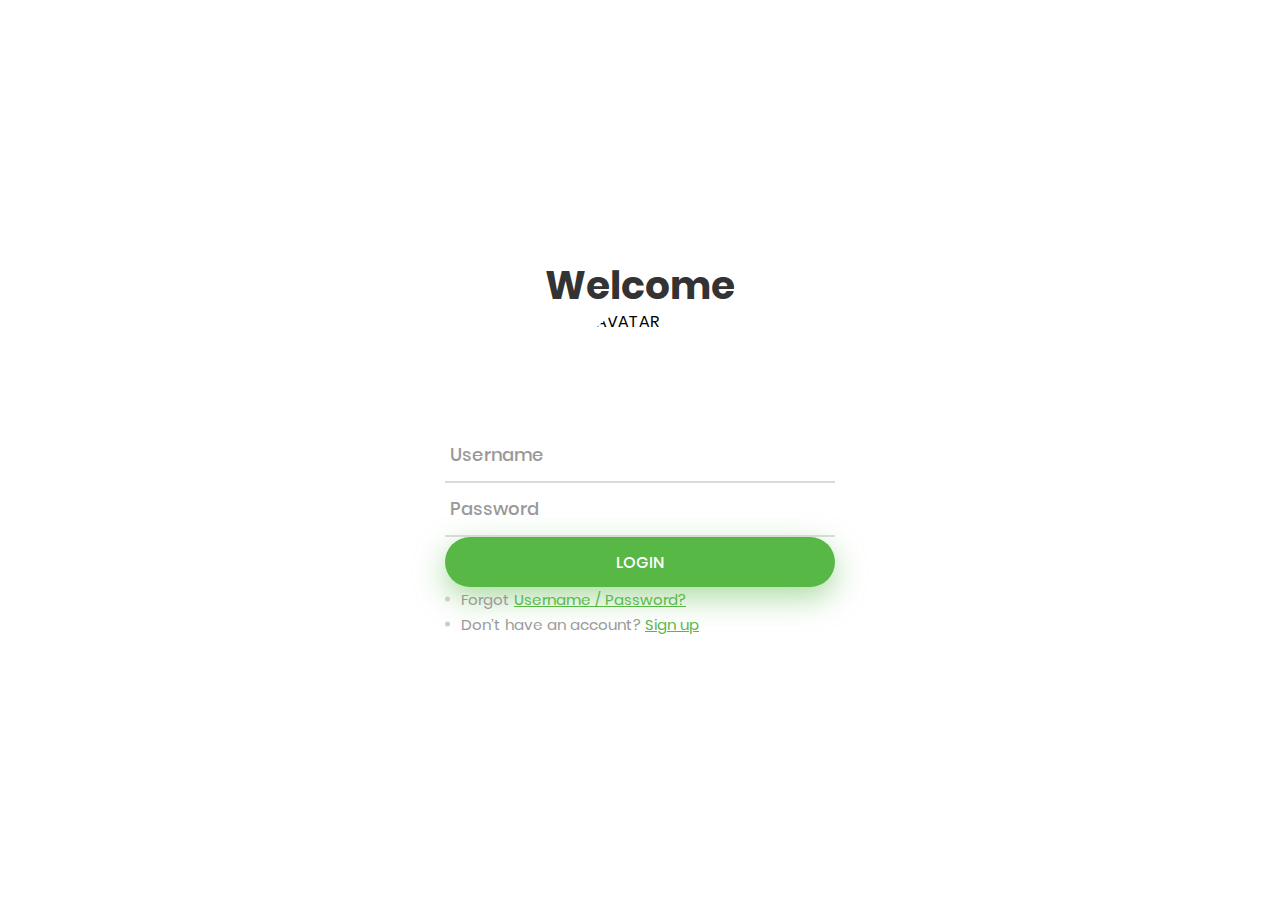
==== commit 05b1a0f6: "checking some things" ====
--- a/index.html
+++ b/index.html
@@ -1,30 +1,16 @@
 <!DOCTYPE html>
 <html lang="en">
 <head>
-	<title>Login V6</title>
+	<title>Team Aces Log-in Page</title>
 	<meta charset="UTF-8">
 	<meta name="viewport" content="width=device-width, initial-scale=1">
 <!--===============================================================================================-->	
-	<link rel="icon" type="image/png" href="images/icons/favicon.ico"/>
-<!--===============================================================================================-->
-	<link rel="stylesheet" type="text/css" href="vendor/bootstrap/css/bootstrap.min.css">
-<!--===============================================================================================-->
-	<link rel="stylesheet" type="text/css" href="fonts/font-awesome-4.7.0/css/font-awesome.min.css">
-<!--===============================================================================================-->
-	<link rel="stylesheet" type="text/css" href="fonts/iconic/css/material-design-iconic-font.min.css">
-<!--===============================================================================================-->
-	<link rel="stylesheet" type="text/css" href="vendor/animate/animate.css">
-<!--===============================================================================================-->	
-	<link rel="stylesheet" type="text/css" href="vendor/css-hamburgers/hamburgers.min.css">
-<!--===============================================================================================-->
-	<link rel="stylesheet" type="text/css" href="vendor/animsition/css/animsition.min.css">
-<!--===============================================================================================-->
-	<link rel="stylesheet" type="text/css" href="vendor/select2/select2.min.css">
-<!--===============================================================================================-->	
-	<link rel="stylesheet" type="text/css" href="vendor/daterangepicker/daterangepicker.css">
-<!--===============================================================================================-->
-	<link rel="stylesheet" type="text/css" href="css/util.css">
+
 	<link rel="stylesheet" type="text/css" href="css/main.css">
+
+	<!--------------------------------------------FONTS-------------------------------------->
+
+	<link href="https://fonts.googleapis.com/css?family=Poppins&display=swap" rel="stylesheet">
 <!--===============================================================================================-->
 </head>
 <body>
@@ -37,7 +23,7 @@
 						Welcome
 					</span>
 					<span class="login100-form-avatar">
-						<img src="images/avatar-01.jpg" alt="AVATAR">
+						<img src="images/avatar1.jpg" alt="AVATAR">
 					</span>
 
 					<div class="wrap-input100 validate-input m-t-85 m-b-35" data-validate = "Enter username">
@@ -50,7 +36,7 @@
 						<span class="focus-input100" data-placeholder="Password"></span>
 					</div>
 
-					<div class="container-login100-form-btn">
+					<div class="container-login100-form-btn add-paddingtop">
 						<button class="login100-form-btn">
 							Login
 						</button>
@@ -84,23 +70,6 @@
 	
 
 	<div id="dropDownSelect1"></div>
-	
-<!--===============================================================================================-->
-	<script src="vendor/jquery/jquery-3.2.1.min.js"></script>
-<!--===============================================================================================-->
-	<script src="vendor/animsition/js/animsition.min.js"></script>
-<!--===============================================================================================-->
-	<script src="vendor/bootstrap/js/popper.js"></script>
-	<script src="vendor/bootstrap/js/bootstrap.min.js"></script>
-<!--===============================================================================================-->
-	<script src="vendor/select2/select2.min.js"></script>
-<!--===============================================================================================-->
-	<script src="vendor/daterangepicker/moment.min.js"></script>
-	<script src="vendor/daterangepicker/daterangepicker.js"></script>
-<!--===============================================================================================-->
-	<script src="vendor/countdowntime/countdowntime.js"></script>
-<!--===============================================================================================-->
-	<script src="js/main.js"></script>
 
 </body>
 </html>